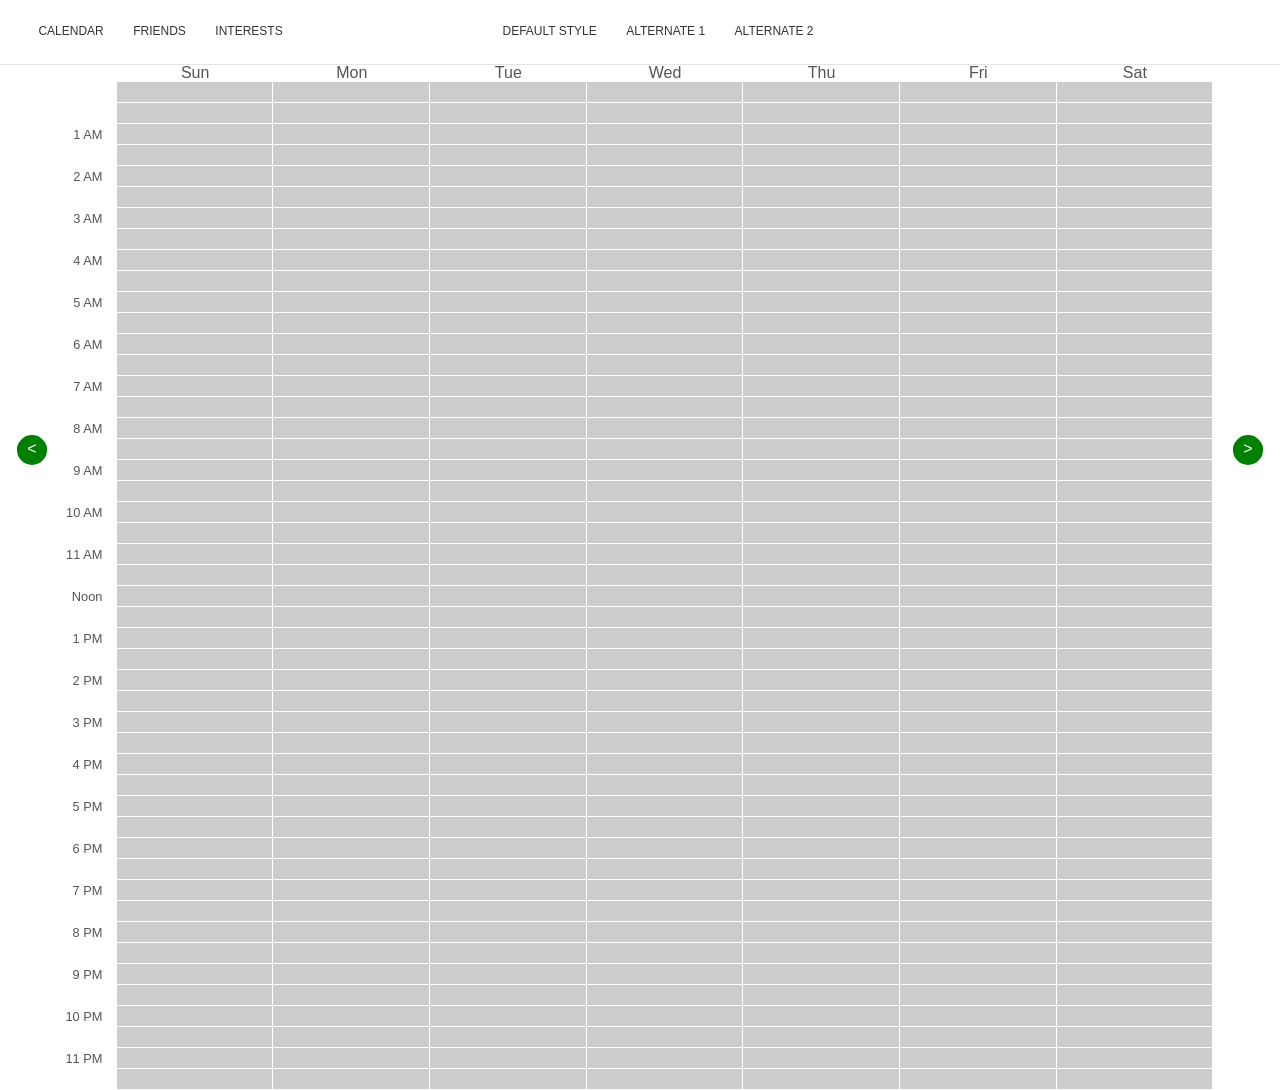
==== index.html @ 5815da6d "fix" ====
<!DOCTYPE html>
<!-- saved from url=(0036)https://www.sphere.ms/front-end-test -->
<html lang="en-US" class=" no-touch"><head><meta http-equiv="Content-Type" content="text/html; charset=UTF-8">
		<title>Sphere - Simplifying Life</title>
		
		<meta name="description" content="Sphere simplifies your life through automation.">
		<meta name="viewport" content="width=device-width, initial-scale=1.0001">
		<link rel="icon" type="image/png" href="https://www.sphere.ms/images/icon.png">
		<link href="./Sphere - Simplifying Life_files/screen.css" rel="stylesheet" type="text/css" media="screen">
		<link href="./Sphere - Simplifying Life_files/stylealt1.css" title="alternate 1" rel="alternate stylesheet" type="text/css" />
		<link href="./Sphere - Simplifying Life_files/stylealt2.css" title="alternate 2" rel="alternate stylesheet" type="text/css"  />
	</head>
	<body>
		<header class="nav-height">
			<h1 id="logo">Sphere</h1>
			<nav id="top">
				<label for="show-menu" class="show-menu">Show menu</label>
				<input type="checkbox" id="show-menu" value="button">
				<ul id="menu">
					<li><a href="https://www.sphere.ms/(calendar)">Calendar</a></li>
					<li><a href="https://www.sphere.ms/(friends)">Friends</a></li>
					<li><a href="https://www.sphere.ms/(interests)">Interests</a></li>
					<li class="show-menu2"><a href="https://www.sphere.ms/front-end-test#">Link only when DD menu</a></li>
				
					<li><a href="#" onclick="setActiveStyleSheet('default'); return false;">default style</a></li>
					<li><a href="#" onclick="setActiveStyleSheet('alternate 1'); return false;">alternate 1</a></li>
					<li><a href="#" onclick="setActiveStyleSheet('alternate 2'); return false;">alternate 2</a> </li>
				</ul>
			</nav>
		</header>
		<div id="portrait">
			<span class="vertical-align"></span><span>Please view in landscape mode.</span>
		</div>
		<div id="landscape">
			<nav id="left">
				<span class="vertical-align"></span><a class="circle" href="https://www.sphere.ms/(previousweek)"><span class="circle"><span class="vertical-align"></span>&lt;</span></a>
			</nav>
			<nav id="right">
				<span class="vertical-align"></span><a class="circle" href="https://www.sphere.ms/(nextweek)"><span class="circle"><span class="vertical-align"></span>&gt;</span></a>
			</nav>
			<div class="nav-height"></div>
			<div class="sticky y-axis">
				<div class="nav-position sticky x-axis" style="margin-bottom:21px;width:100%;height: 29px;"></div>
				<p>1 AM</p>
				<p>2 AM</p>
				<p>3 AM</p>
				<p>4 AM</p>
				<p>5 AM</p>
				<p>6 AM</p>
				<p>7 AM</p>
				<p>8 AM</p>
				<p>9 AM</p>
				<p>10 AM</p>
				<p>11 AM</p>
				<p>Noon</p>
				<p>1 PM</p>
				<p>2 PM</p>
				<p>3 PM</p>
				<p>4 PM</p>
				<p>5 PM</p>
				<p>6 PM</p>
				<p>7 PM</p>
				<p>8 PM</p>
				<p>9 PM</p>
				<p>10 PM</p>
				<p>11 PM</p>
			</div>
			<div class="nav-position table"> 
			<div class="padding"></div>
				<div class="y-axis" style="display:table-cell;">
					<div class="nav-position sticky x-axis" style="margin-bottom:22px;width:40px;height:17px;"></div> 
				</div>
				<section id="calendar" style="min-width: 700px;">
				<div class="weekend day">
					<div class="nav-position sticky x-axis">Sun</div>
					<div class="time checkbox b0">
						<input id="sun12am" type="checkbox"> <label for="sun12am"></label>
					</div>
					<div class="time checkbox b1">
						<input id="sun1230am" type="checkbox"> <label for="sun1230am"></label>
					</div>
					<div class="time checkbox b2">
						<input id="sun1am" type="checkbox"> <label for="sun1am"></label>
					</div>
					<div class="time checkbox b3">
						<input id="sun130am" type="checkbox"> <label for="sun130am"></label>
					</div>
					<div class="time checkbox b4">
						<input id="sun2am" type="checkbox"> <label for="sun2am"></label>
					</div>
					<div class="time checkbox b5">
						<input id="sun230am" type="checkbox"> <label for="sun230am"></label>
					</div>
					<div class="time checkbox b6">
						<input id="sun3am" type="checkbox"> <label for="sun3am"></label>
					</div>
					<div class="time checkbox b7">
						<input id="sun330am" type="checkbox"> <label for="sun330am"></label>
					</div>
					<div class="time checkbox b8">
						<input id="sun4am" type="checkbox"> <label for="sun4am"></label>
					</div>
					<div class="time checkbox b9">
						<input id="sun430am" type="checkbox"> <label for="sun430am"></label>
					</div>
					<div class="time checkbox b10">
						<input id="sun5am" type="checkbox"> <label for="sun5am"></label>
					</div>
					<div class="time checkbox b11">
						<input id="sun530am" type="checkbox"> <label for="sun530am"></label>
					</div>
					<div class="time checkbox b12">
						<input id="sun6am" type="checkbox"> <label for="sun6am"></label>
					</div>
					<div class="time checkbox b13">
						<input id="sun630am" type="checkbox"> <label for="sun630am"></label>
					</div>
					<div class="time checkbox b14">
						<input id="sun7am" type="checkbox"> <label for="sun7am"></label>
					</div>
					<div class="time checkbox b15">
						<input id="sun730am" type="checkbox"> <label for="sun730am"></label>
					</div>
					<div class="time checkbox b16">
						<input id="sun8am" type="checkbox"> <label for="sun8am"></label>
					</div>
					<div class="time checkbox b17">
						<input id="sun830am" type="checkbox"> <label for="sun830am"></label>
					</div>
					<div class="time checkbox b18">
						<input id="sun9am" type="checkbox"> <label for="sun9am"></label>
					</div>
					<div class="time checkbox b19">
						<input id="sun930am" type="checkbox"> <label for="sun930am"></label>
					</div>
					<div class="time checkbox b20">
						<input id="sun10am" type="checkbox"> <label for="sun10am"></label>
					</div>
					<div class="time checkbox b21">
						<input id="sun1030am" type="checkbox"> <label for="sun1030am"></label>
					</div>
					<div class="time checkbox b22">
						<input id="sun11am" type="checkbox"> <label for="sun11am"></label>
					</div>
					<div class="time checkbox b23">
						<input id="sun1130am" type="checkbox"> <label for="sun1130am"></label>
					</div>
					<div class="time checkbox b24">
						<input id="sun12pm" type="checkbox"> <label for="sun12pm"></label>
					</div>
					<div class="time checkbox b25">
						<input id="sun1230pm" type="checkbox"> <label for="sun1230pm"></label>
					</div>
					<div class="time checkbox b26">
						<input id="sun1pm" type="checkbox"> <label for="sun1pm"></label>
					</div>
					<div class="time checkbox b27">
						<input id="sun130pm" type="checkbox"> <label for="sun130pm"></label>
					</div>
					<div class="time checkbox b28">
						<input id="sun2pm" type="checkbox"> <label for="sun2pm"></label>
					</div>
					<div class="time checkbox b29">
						<input id="sun230pm" type="checkbox"> <label for="sun230pm"></label>
					</div>
					<div class="time checkbox b30">
						<input id="sun3pm" type="checkbox"> <label for="sun3pm"></label>
					</div>
					<div class="time checkbox b31">
						<input id="sun330pm" type="checkbox"> <label for="sun330pm"></label>
					</div>
					<div class="time checkbox b32">
						<input id="sun4pm" type="checkbox"> <label for="sun4pm"></label>
					</div>
					<div class="time checkbox b33">
						<input id="sun430pm" type="checkbox"> <label for="sun430pm"></label>
					</div>
					<div class="time checkbox b34">
						<input id="sun5pm" type="checkbox"> <label for="sun5pm"></label>
					</div>
					<div class="time checkbox b35">
						<input id="sun530pm" type="checkbox"> <label for="sun530pm"></label>
					</div>
					<div class="time checkbox b36">
						<input id="sun6pm" type="checkbox"> <label for="sun6pm"></label>
					</div>
					<div class="time checkbox b37">
						<input id="sun630pm" type="checkbox"> <label for="sun630pm"></label>
					</div>
					<div class="time checkbox b38">
						<input id="sun7pm" type="checkbox"> <label for="sun7pm"></label>
					</div>
					<div class="time checkbox b39">
						<input id="sun730pm" type="checkbox"> <label for="sun730pm"></label>
					</div>
					<div class="time checkbox b40">
						<input id="sun8pm" type="checkbox"> <label for="sun8pm"></label>
					</div>
					<div class="time checkbox b41">
						<input id="sun830pm" type="checkbox"> <label for="sun830pm"></label>
					</div>
					<div class="time checkbox b42">
						<input id="sun9pm" type="checkbox"> <label for="sun9pm"></label>
					</div>
					<div class="time checkbox b43">
						<input id="sun930pm" type="checkbox"> <label for="sun930pm"></label>
					</div>
					<div class="time checkbox b44">
						<input id="sun10pm" type="checkbox"> <label for="sun10pm"></label>
					</div>
					<div class="time checkbox b45">
						<input id="sun1030pm" type="checkbox"> <label for="sun1030pm"></label>
					</div>
					<div class="time checkbox b46">
						<input id="sun11pm" type="checkbox"> <label for="sun11pm"></label>
					</div>
					<div class="time checkbox b47">
						<input id="sun1130pm" type="checkbox"> <label for="sun1130pm"></label>
					</div>
				</div>
				<div class="day">
					<div class="nav-position sticky x-axis">Mon</div>
					<div class="time checkbox a0">
						<input id="mon12am" type="checkbox"> <label for="mon12am"></label>
					</div>
					<div class="time checkbox a1">
						<input id="mon1230am" type="checkbox"> <label for="mon1230am"></label>
					</div>
					<div class="time checkbox a2">
						<input id="mon1am" type="checkbox"> <label for="mon1am"></label>
					</div>
					<div class="time checkbox a3">
						<input id="mon130am" type="checkbox"> <label for="mon130am"></label>
					</div>
					<div class="time checkbox a4">
						<input id="mon2am" type="checkbox"> <label for="mon2am"></label>
					</div>
					<div class="time checkbox a5">
						<input id="mon230am" type="checkbox"> <label for="mon230am"></label>
					</div>
					<div class="time checkbox a6">
						<input id="mon3am" type="checkbox"> <label for="mon3am"></label>
					</div>
					<div class="time checkbox a7">
						<input id="mon330am" type="checkbox"> <label for="mon330am"></label>
					</div>
					<div class="time checkbox a8">
						<input id="mon4am" type="checkbox"> <label for="mon4am"></label>
					</div>
					<div class="time checkbox a9">
						<input id="mon430am" type="checkbox"> <label for="mon430am"></label>
					</div>
					<div class="time checkbox a10">
						<input id="mon5am" type="checkbox"> <label for="mon5am"></label>
					</div>
					<div class="time checkbox a11">
						<input id="mon530am" type="checkbox"> <label for="mon530am"></label>
					</div>
					<div class="time checkbox a12">
						<input id="mon6am" type="checkbox"> <label for="mon6am"></label>
					</div>
					<div class="time checkbox a13">
						<input id="mon630am" type="checkbox"> <label for="mon630am"></label>
					</div>
					<div class="time checkbox a14">
						<input id="mon7am" type="checkbox"> <label for="mon7am"></label>
					</div>
					<div class="time checkbox a15">
						<input id="mon730am" type="checkbox"> <label for="mon730am"></label>
					</div>
					<div class="time checkbox a16">
						<input id="mon8am" type="checkbox"> <label for="mon8am"></label>
					</div>
					<div class="time checkbox a17">
						<input id="mon830am" type="checkbox"> <label for="mon830am"></label>
					</div>
					<div class="time checkbox a18">
						<input id="mon9am" type="checkbox"> <label for="mon9am"></label>
					</div>
					<div class="time checkbox a19">
						<input id="mon930am" type="checkbox"> <label for="mon930am"></label>
					</div>
					<div class="time checkbox a20">
						<input id="mon10am" type="checkbox"> <label for="mon10am"></label>
					</div>
					<div class="time checkbox a21">
						<input id="mon1030am" type="checkbox"> <label for="mon1030am"></label>
					</div>
					<div class="time checkbox a22">
						<input id="mon11am" type="checkbox"> <label for="mon11am"></label>
					</div>
					<div class="time checkbox a23">
						<input id="mon1130am" type="checkbox"> <label for="mon1130am"></label>
					</div>
					<div class="time checkbox a24">
						<input id="mon12pm" type="checkbox"> <label for="mon12pm"></label>
					</div>
					<div class="time checkbox a25">
						<input id="mon1230pm" type="checkbox"> <label for="mon1230pm"></label>
					</div>
					<div class="time checkbox a26">
						<input id="mon1pm" type="checkbox"> <label for="mon1pm"></label>
					</div>
					<div class="time checkbox a27">
						<input id="mon130pm" type="checkbox"> <label for="mon130pm"></label>
					</div>
					<div class="time checkbox a28">
						<input id="mon2pm" type="checkbox"> <label for="mon2pm"></label>
					</div>
					<div class="time checkbox a29">
						<input id="mon230pm" type="checkbox"> <label for="mon230pm"></label>
					</div>
					<div class="time checkbox a30">
						<input id="mon3pm" type="checkbox"> <label for="mon3pm"></label>
					</div>
					<div class="time checkbox a31">
						<input id="mon330pm" type="checkbox"> <label for="mon330pm"></label>
					</div>
					<div class="time checkbox a32">
						<input id="mon4pm" type="checkbox"> <label for="mon4pm"></label>
					</div>
					<div class="time checkbox a33">
						<input id="mon430pm" type="checkbox"> <label for="mon430pm"></label>
					</div>
					<div class="time checkbox a34">
						<input id="mon5pm" type="checkbox"> <label for="mon5pm"></label>
					</div>
					<div class="time checkbox a35">
						<input id="mon530pm" type="checkbox"> <label for="mon530pm"></label>
					</div>
					<div class="time checkbox a36">
						<input id="mon6pm" type="checkbox"> <label for="mon6pm"></label>
					</div>
					<div class="time checkbox a37">
						<input id="mon630pm" type="checkbox"> <label for="mon630pm"></label>
					</div>
					<div class="time checkbox a38">
						<input id="mon7pm" type="checkbox"> <label for="mon7pm"></label>
					</div>
					<div class="time checkbox a39">
						<input id="mon730pm" type="checkbox"> <label for="mon730pm"></label>
					</div>
					<div class="time checkbox a40">
						<input id="mon8pm" type="checkbox"> <label for="mon8pm"></label>
					</div>
					<div class="time checkbox a41">
						<input id="mon830pm" type="checkbox"> <label for="mon830pm"></label>
					</div>
					<div class="time checkbox a42">
						<input id="mon9pm" type="checkbox"> <label for="mon9pm"></label>
					</div>
					<div class="time checkbox a43">
						<input id="mon930pm" type="checkbox"> <label for="mon930pm"></label>
					</div>
					<div class="time checkbox a44">
						<input id="mon10pm" type="checkbox"> <label for="mon10pm"></label>
					</div>
					<div class="time checkbox a45">
						<input id="mon1030pm" type="checkbox"> <label for="mon1030pm"></label>
					</div>
					<div class="time checkbox a46">
						<input id="mon11pm" type="checkbox"> <label for="mon11pm"></label>
					</div>
					<div class="time checkbox a47">
						<input id="mon1130pm" type="checkbox"> <label for="mon1130pm"></label>
					</div>
				</div>
				<div class="day">
					<div class="nav-position sticky x-axis">Tue</div>
					<div class="time checkbox a0">
						<input id="tue12am" type="checkbox"> <label for="tue12am"></label>
					</div>
					<div class="time checkbox a1">
						<input id="tue1230am" type="checkbox"> <label for="tue1230am"></label>
					</div>
					<div class="time checkbox a2">
						<input id="tue1am" type="checkbox"> <label for="tue1am"></label>
					</div>
					<div class="time checkbox a3">
						<input id="tue130am" type="checkbox"> <label for="tue130am"></label>
					</div>
					<div class="time checkbox a4">
						<input id="tue2am" type="checkbox"> <label for="tue2am"></label>
					</div>
					<div class="time checkbox a5">
						<input id="tue230am" type="checkbox"> <label for="tue230am"></label>
					</div>
					<div class="time checkbox a6">
						<input id="tue3am" type="checkbox"> <label for="tue3am"></label>
					</div>
					<div class="time checkbox a7">
						<input id="tue330am" type="checkbox"> <label for="tue330am"></label>
					</div>
					<div class="time checkbox a8">
						<input id="tue4am" type="checkbox"> <label for="tue4am"></label>
					</div>
					<div class="time checkbox a9">
						<input id="tue430am" type="checkbox"> <label for="tue430am"></label>
					</div>
					<div class="time checkbox a10">
						<input id="tue5am" type="checkbox"> <label for="tue5am"></label>
					</div>
					<div class="time checkbox a11">
						<input id="tue530am" type="checkbox"> <label for="tue530am"></label>
					</div>
					<div class="time checkbox a12">
						<input id="tue6am" type="checkbox"> <label for="tue6am"></label>
					</div>
					<div class="time checkbox a13">
						<input id="tue630am" type="checkbox"> <label for="tue630am"></label>
					</div>
					<div class="time checkbox a14">
						<input id="tue7am" type="checkbox"> <label for="tue7am"></label>
					</div>
					<div class="time checkbox a15">
						<input id="tue730am" type="checkbox"> <label for="tue730am"></label>
					</div>
					<div class="time checkbox a16">
						<input id="tue8am" type="checkbox"> <label for="tue8am"></label>
					</div>
					<div class="time checkbox a17">
						<input id="tue830am" type="checkbox"> <label for="tue830am"></label>
					</div>
					<div class="time checkbox a18">
						<input id="tue9am" type="checkbox"> <label for="tue9am"></label>
					</div>
					<div class="time checkbox a19">
						<input id="tue930am" type="checkbox"> <label for="tue930am"></label>
					</div>
					<div class="time checkbox a20">
						<input id="tue10am" type="checkbox"> <label for="tue10am"></label>
					</div>
					<div class="time checkbox a21">
						<input id="tue1030am" type="checkbox"> <label for="tue1030am"></label>
					</div>
					<div class="time checkbox a22">
						<input id="tue11am" type="checkbox"> <label for="tue11am"></label>
					</div>
					<div class="time checkbox a23">
						<input id="tue1130am" type="checkbox"> <label for="tue1130am"></label>
					</div>
					<div class="time checkbox a24">
						<input id="tue12pm" type="checkbox"> <label for="tue12pm"></label>
					</div>
					<div class="time checkbox a25">
						<input id="tue1230pm" type="checkbox"> <label for="tue1230pm"></label>
					</div>
					<div class="time checkbox a26">
						<input id="tue1pm" type="checkbox"> <label for="tue1pm"></label>
					</div>
					<div class="time checkbox a26">
						<input id="tue130pm" type="checkbox"> <label for="tue130pm"></label>
					</div>
					<div class="time checkbox a28">
						<input id="tue2pm" type="checkbox"> <label for="tue2pm"></label>
					</div>
					<div class="time checkbox a29">
						<input id="tue230pm" type="checkbox"> <label for="tue230pm"></label>
					</div>
					<div class="time checkbox a30">
						<input id="tue3pm" type="checkbox"> <label for="tue3pm"></label>
					</div>
					<div class="time checkbox a31">
						<input id="tue330pm" type="checkbox"> <label for="tue330pm"></label>
					</div>
					<div class="time checkbox a32">
						<input id="tue4pm" type="checkbox"> <label for="tue4pm"></label>
					</div>
					<div class="time checkbox a33">
						<input id="tue430pm" type="checkbox"> <label for="tue430pm"></label>
					</div>
					<div class="time checkbox a34">
						<input id="tue5pm" type="checkbox"> <label for="tue5pm"></label>
					</div>
					<div class="time checkbox a35">
						<input id="tue530pm" type="checkbox"> <label for="tue530pm"></label>
					</div>
					<div class="time checkbox a36">
						<input id="tue6pm" type="checkbox"> <label for="tue6pm"></label>
					</div>
					<div class="time checkbox a37">
						<input id="tue630pm" type="checkbox"> <label for="tue630pm"></label>
					</div>
					<div class="time checkbox a38">
						<input id="tue7pm" type="checkbox"> <label for="tue7pm"></label>
					</div>
					<div class="time checkbox a39">
						<input id="tue730pm" type="checkbox"> <label for="tue730pm"></label>
					</div>
					<div class="time checkbox a40">
						<input id="tue8pm" type="checkbox"> <label for="tue8pm"></label>
					</div>
					<div class="time checkbox a41">
						<input id="tue830pm" type="checkbox"> <label for="tue830pm"></label>
					</div>
					<div class="time checkbox a42">
						<input id="tue9pm" type="checkbox"> <label for="tue9pm"></label>
					</div>
					<div class="time checkbox a43">
						<input id="tue930pm" type="checkbox"> <label for="tue930pm"></label>
					</div>
					<div class="time checkbox a44">
						<input id="tue10pm" type="checkbox"> <label for="tue10pm"></label>
					</div>
					<div class="time checkbox a45">
						<input id="tue1030pm" type="checkbox"> <label for="tue1030pm"></label>
					</div>
					<div class="time checkbox a46">
						<input id="tue11pm" type="checkbox"> <label for="tue11pm"></label>
					</div>
					<div class="time checkbox a47">
						<input id="tue1130pm" type="checkbox"> <label for="tue1130pm"></label>
					</div>
				</div>
				<div class="day">
					<div class="nav-position sticky x-axis">Wed</div>
					<div class="time checkbox a0">
						<input id="wed12am" type="checkbox"> <label for="wed12am"></label>
					</div>
					<div class="time checkbox a1">
						<input id="wed1230am" type="checkbox"> <label for="wed1230am"></label>
					</div>
					<div class="time checkbox a2">
						<input id="wed1am" type="checkbox"> <label for="wed1am"></label>
					</div>
					<div class="time checkbox a3">
						<input id="wed130am" type="checkbox"> <label for="wed130am"></label>
					</div>
					<div class="time checkbox a4">
						<input id="wed2am" type="checkbox"> <label for="wed2am"></label>
					</div>
					<div class="time checkbox a5">
						<input id="wed230am" type="checkbox"> <label for="wed230am"></label>
					</div>
					<div class="time checkbox a6">
						<input id="wed3am" type="checkbox"> <label for="wed3am"></label>
					</div>
					<div class="time checkbox a7">
						<input id="wed330am" type="checkbox"> <label for="wed330am"></label>
					</div>
					<div class="time checkbox a8">
						<input id="wed4am" type="checkbox"> <label for="wed4am"></label>
					</div>
					<div class="time checkbox a9">
						<input id="wed430am" type="checkbox"> <label for="wed430am"></label>
					</div>
					<div class="time checkbox a10">
						<input id="wed5am" type="checkbox"> <label for="wed5am"></label>
					</div>
					<div class="time checkbox a11">
						<input id="wed530am" type="checkbox"> <label for="wed530am"></label>
					</div>
					<div class="time checkbox a12">
						<input id="wed6am" type="checkbox"> <label for="wed6am"></label>
					</div>
					<div class="time checkbox a13">
						<input id="wed630am" type="checkbox"> <label for="wed630am"></label>
					</div>
					<div class="time checkbox a14">
						<input id="wed7am" type="checkbox"> <label for="wed7am"></label>
					</div>
					<div class="time checkbox a15">
						<input id="wed730am" type="checkbox"> <label for="wed730am"></label>
					</div>
					<div class="time checkbox a16">
						<input id="wed8am" type="checkbox"> <label for="wed8am"></label>
					</div>
					<div class="time checkbox a17">
						<input id="wed830am" type="checkbox"> <label for="wed830am"></label>
					</div>
					<div class="time checkbox a18">
						<input id="wed9am" type="checkbox"> <label for="wed9am"></label>
					</div>
					<div class="time checkbox a19">
						<input id="wed930am" type="checkbox"> <label for="wed930am"></label>
					</div>
					<div class="time checkbox a20">
						<input id="wed10am" type="checkbox"> <label for="wed10am"></label>
					</div>
					<div class="time checkbox a21">
						<input id="wed1030am" type="checkbox"> <label for="wed1030am"></label>
					</div>
					<div class="time checkbox a22">
						<input id="wed11am" type="checkbox"> <label for="wed11am"></label>
					</div>
					<div class="time checkbox a23">
						<input id="wed1130am" type="checkbox"> <label for="wed1130am"></label>
					</div>
					<div class="time checkbox a24">
						<input id="wed12pm" type="checkbox"> <label for="wed12pm"></label>
					</div>
					<div class="time checkbox a25">
						<input id="wed1230pm" type="checkbox"> <label for="wed1230pm"></label>
					</div>
					<div class="time checkbox a26">
						<input id="wed1pm" type="checkbox"> <label for="wed1pm"></label>
					</div>
					<div class="time checkbox a27">
						<input id="wed130pm" type="checkbox"> <label for="wed130pm"></label>
					</div>
					<div class="time checkbox a28">
						<input id="wed2pm" type="checkbox"> <label for="wed2pm"></label>
					</div>
					<div class="time checkbox a29">
						<input id="wed230pm" type="checkbox"> <label for="wed230pm"></label>
					</div>
					<div class="time checkbox a30">
						<input id="wed3pm" type="checkbox"> <label for="wed3pm"></label>
					</div>
					<div class="time checkbox a31">
						<input id="wed330pm" type="checkbox"> <label for="wed330pm"></label>
					</div>
					<div class="time checkbox a32">
						<input id="wed4pm" type="checkbox"> <label for="wed4pm"></label>
					</div>
					<div class="time checkbox a33">
						<input id="wed430pm" type="checkbox"> <label for="wed430pm"></label>
					</div>
					<div class="time checkbox a34">
						<input id="wed5pm" type="checkbox"> <label for="wed5pm"></label>
					</div>
					<div class="time checkbox a35">
						<input id="wed530pm" type="checkbox"> <label for="wed530pm"></label>
					</div>
					<div class="time checkbox a36">
						<input id="wed6pm" type="checkbox"> <label for="wed6pm"></label>
					</div>
					<div class="time checkbox a37">
						<input id="wed630pm" type="checkbox"> <label for="wed630pm"></label>
					</div>
					<div class="time checkbox a38">
						<input id="wed7pm" type="checkbox"> <label for="wed7pm"></label>
					</div>
					<div class="time checkbox a39">
						<input id="wed730pm" type="checkbox"> <label for="wed730pm"></label>
					</div>
					<div class="time checkbox a40">
						<input id="wed8pm" type="checkbox"> <label for="wed8pm"></label>
					</div>
					<div class="time checkbox a41">
						<input id="wed830pm" type="checkbox"> <label for="wed830pm"></label>
					</div>
					<div class="time checkbox a42">
						<input id="wed9pm" type="checkbox"> <label for="wed9pm"></label>
					</div>
					<div class="time checkbox a43">
						<input id="wed930pm" type="checkbox"> <label for="wed930pm"></label>
					</div>
					<div class="time checkbox a44">
						<input id="wed10pm" type="checkbox"> <label for="wed10pm"></label>
					</div>
					<div class="time checkbox a45">
						<input id="wed1030pm" type="checkbox"> <label for="wed1030pm"></label>
					</div>
					<div class="time checkbox a46">
						<input id="wed11pm" type="checkbox"> <label for="wed11pm"></label>
					</div>
					<div class="time checkbox a47">
						<input id="wed1130pm" type="checkbox"> <label for="wed1130pm"></label>
					</div>
				</div>
				<div class="day">
					<div class="nav-position sticky x-axis">Thu</div>
					<div class="time checkbox a0">
						<input id="thu12am" type="checkbox"> <label for="thu12am"></label>
					</div>
					<div class="time checkbox a1">
						<input id="thu1230am" type="checkbox"> <label for="thu1230am"></label>
					</div>
					<div class="time checkbox a2">
						<input id="thu1am" type="checkbox"> <label for="thu1am"></label>
					</div>
					<div class="time checkbox a3">
						<input id="thu130am" type="checkbox"> <label for="thu130am"></label>
					</div>
					<div class="time checkbox a4">
						<input id="thu2am" type="checkbox"> <label for="thu2am"></label>
					</div>
					<div class="time checkbox a5">
						<input id="thu230am" type="checkbox"> <label for="thu230am"></label>
					</div>
					<div class="time checkbox a6">
						<input id="thu3am" type="checkbox"> <label for="thu3am"></label>
					</div>
					<div class="time checkbox a7">
						<input id="thu330am" type="checkbox"> <label for="thu330am"></label>
					</div>
					<div class="time checkbox a8">
						<input id="thu4am" type="checkbox"> <label for="thu4am"></label>
					</div>
					<div class="time checkbox a9">
						<input id="thu430am" type="checkbox"> <label for="thu430am"></label>
					</div>
					<div class="time checkbox a10">
						<input id="thu5am" type="checkbox"> <label for="thu5am"></label>
					</div>
					<div class="time checkbox a11">
						<input id="thu530am" type="checkbox"> <label for="thu530am"></label>
					</div>
					<div class="time checkbox a12">
						<input id="thu6am" type="checkbox"> <label for="thu6am"></label>
					</div>
					<div class="time checkbox a13">
						<input id="thu630am" type="checkbox"> <label for="thu630am"></label>
					</div>
					<div class="time checkbox a14">
						<input id="thu7am" type="checkbox"> <label for="thu7am"></label>
					</div>
					<div class="time checkbox a15">
						<input id="thu730am" type="checkbox"> <label for="thu730am"></label>
					</div>
					<div class="time checkbox a16">
						<input id="thu8am" type="checkbox"> <label for="thu8am"></label>
					</div>
					<div class="time checkbox a17">
						<input id="thu830am" type="checkbox"> <label for="thu830am"></label>
					</div>
					<div class="time checkbox a18">
						<input id="thu9am" type="checkbox"> <label for="thu9am"></label>
					</div>
					<div class="time checkbox a19">
						<input id="thu930am" type="checkbox"> <label for="thu930am"></label>
					</div>
					<div class="time checkbox a20">
						<input id="thu10am" type="checkbox"> <label for="thu10am"></label>
					</div>
					<div class="time checkbox a21">
						<input id="thu1030am" type="checkbox"> <label for="thu1030am"></label>
					</div>
					<div class="time checkbox a22">
						<input id="thu11am" type="checkbox"> <label for="thu11am"></label>
					</div>
					<div class="time checkbox a23">
						<input id="thu1130am" type="checkbox"> <label for="thu1130am"></label>
					</div>
					<div class="time checkbox a24">
						<input id="thu12pm" type="checkbox"> <label for="thu12pm"></label>
					</div>
					<div class="time checkbox a25">
						<input id="thu1230pm" type="checkbox"> <label for="thu1230pm"></label>
					</div>
					<div class="time checkbox a26">
						<input id="thu1pm" type="checkbox"> <label for="thu1pm"></label>
					</div>
					<div class="time checkbox a27">
						<input id="thu130pm" type="checkbox"> <label for="thu130pm"></label>
					</div>
					<div class="time checkbox a28">
						<input id="thu2pm" type="checkbox"> <label for="thu2pm"></label>
					</div>
					<div class="time checkbox a29">
						<input id="thu230pm" type="checkbox"> <label for="thu230pm"></label>
					</div>
					<div class="time checkbox a30">
						<input id="thu3pm" type="checkbox"> <label for="thu3pm"></label>
					</div>
					<div class="time checkbox a31">
						<input id="thu330pm" type="checkbox"> <label for="thu330pm"></label>
					</div>
					<div class="time checkbox a32">
						<input id="thu4pm" type="checkbox"> <label for="thu4pm"></label>
					</div>
					<div class="time checkbox a33">
						<input id="thu430pm" type="checkbox"> <label for="thu430pm"></label>
					</div>
					<div class="time checkbox a34">
						<input id="thu5pm" type="checkbox"> <label for="thu5pm"></label>
					</div>
					<div class="time checkbox a35">
						<input id="thu530pm" type="checkbox"> <label for="thu530pm"></label>
					</div>
					<div class="time checkbox a36">
						<input id="thu6pm" type="checkbox"> <label for="thu6pm"></label>
					</div>
					<div class="time checkbox a37">
						<input id="thu630pm" type="checkbox"> <label for="thu630pm"></label>
					</div>
					<div class="time checkbox a38">
						<input id="thu7pm" type="checkbox"> <label for="thu7pm"></label>
					</div>
					<div class="time checkbox a39">
						<input id="thu730pm" type="checkbox"> <label for="thu730pm"></label>
					</div>
					<div class="time checkbox a40">
						<input id="thu8pm" type="checkbox"> <label for="thu8pm"></label>
					</div>
					<div class="time checkbox a41">
						<input id="thu830pm" type="checkbox"> <label for="thu830pm"></label>
					</div>
					<div class="time checkbox a42">
						<input id="thu9pm" type="checkbox"> <label for="thu9pm"></label>
					</div>
					<div class="time checkbox a43">
						<input id="thu930pm" type="checkbox"> <label for="thu930pm"></label>
					</div>
					<div class="time checkbox a44">
						<input id="thu10pm" type="checkbox"> <label for="thu10pm"></label>
					</div>
					<div class="time checkbox a45">
						<input id="thu1030pm" type="checkbox"> <label for="thu1030pm"></label>
					</div>
					<div class="time checkbox a46">
						<input id="thu11pm" type="checkbox"> <label for="thu11pm"></label>
					</div>
					<div class="time checkbox a47">
						<input id="thu1130pm" type="checkbox"> <label for="thu1130pm"></label>
					</div>
				</div>
				<div class="day">
					<div class="nav-position sticky x-axis">Fri</div>
					<div class="time checkbox a0">
						<input id="fri12am" type="checkbox"> <label for="fri12am"></label>
					</div>
					<div class="time checkbox a1">
						<input id="fri1230am" type="checkbox"> <label for="fri1230am"></label>
					</div>
					<div class="time checkbox a2">
						<input id="fri1am" type="checkbox"> <label for="fri1am"></label>
					</div>
					<div class="time checkbox a3">
						<input id="fri130am" type="checkbox"> <label for="fri130am"></label>
					</div>
					<div class="time checkbox a4">
						<input id="fri2am" type="checkbox"> <label for="fri2am"></label>
					</div>
					<div class="time checkbox a5">
						<input id="fri230am" type="checkbox"> <label for="fri230am"></label>
					</div>
					<div class="time checkbox a6">
						<input id="fri3am" type="checkbox"> <label for="fri3am"></label>
					</div>
					<div class="time checkbox a7">
						<input id="fri330am" type="checkbox"> <label for="fri330am"></label>
					</div>
					<div class="time checkbox a8">
						<input id="fri4am" type="checkbox"> <label for="fri4am"></label>
					</div>
					<div class="time checkbox a9">
						<input id="fri430am" type="checkbox"> <label for="fri430am"></label>
					</div>
					<div class="time checkbox a10">
						<input id="fri5am" type="checkbox"> <label for="fri5am"></label>
					</div>
					<div class="time checkbox a11">
						<input id="fri530am" type="checkbox"> <label for="fri530am"></label>
					</div>
					<div class="time checkbox a12">
						<input id="fri6am" type="checkbox"> <label for="fri6am"></label>
					</div>
					<div class="time checkbox a13">
						<input id="fri630am" type="checkbox"> <label for="fri630am"></label>
					</div>
					<div class="time checkbox a14">
						<input id="fri7am" type="checkbox"> <label for="fri7am"></label>
					</div>
					<div class="time checkbox a15">
						<input id="fri730am" type="checkbox"> <label for="fri730am"></label>
					</div>
					<div class="time checkbox a16">
						<input id="fri8am" type="checkbox"> <label for="fri8am"></label>
					</div>
					<div class="time checkbox a17">
						<input id="fri830am" type="checkbox"> <label for="fri830am"></label>
					</div>
					<div class="time checkbox a18">
						<input id="fri9am" type="checkbox"> <label for="fri9am"></label>
					</div>
					<div class="time checkbox a19">
						<input id="fri930am" type="checkbox"> <label for="fri930am"></label>
					</div>
					<div class="time checkbox a20">
						<input id="fri10am" type="checkbox"> <label for="fri10am"></label>
					</div>
					<div class="time checkbox a21">
						<input id="fri1030am" type="checkbox"> <label for="fri1030am"></label>
					</div>
					<div class="time checkbox a22">
						<input id="fri11am" type="checkbox"> <label for="fri11am"></label>
					</div>
					<div class="time checkbox a23">
						<input id="fri1130am" type="checkbox"> <label for="fri1130am"></label>
					</div>
					<div class="time checkbox a24">
						<input id="fri12pm" type="checkbox"> <label for="fri12pm"></label>
					</div>
					<div class="time checkbox a25">
						<input id="fri1230pm" type="checkbox"> <label for="fri1230pm"></label>
					</div>
					<div class="time checkbox a26">
						<input id="fri1pm" type="checkbox"> <label for="fri1pm"></label>
					</div>
					<div class="time checkbox a27">
						<input id="fri130pm" type="checkbox"> <label for="fri130pm"></label>
					</div>
					<div class="time checkbox a28">
						<input id="fri2pm" type="checkbox"> <label for="fri2pm"></label>
					</div>
					<div class="time checkbox a29">
						<input id="fri230pm" type="checkbox"> <label for="fri230pm"></label>
					</div>
					<div class="time checkbox a30">
						<input id="fri3pm" type="checkbox"> <label for="fri3pm"></label>
					</div>
					<div class="time checkbox a31">
						<input id="fri330pm" type="checkbox"> <label for="fri330pm"></label>
					</div>
					<div class="time checkbox a32">
						<input id="fri4pm" type="checkbox"> <label for="fri4pm"></label>
					</div>
					<div class="time checkbox a33">
						<input id="fri430pm" type="checkbox"> <label for="fri430pm"></label>
					</div>
					<div class="time checkbox a34">
						<input id="fri5pm" type="checkbox"> <label for="fri5pm"></label>
					</div>
					<div class="time checkbox a35">
						<input id="fri530pm" type="checkbox"> <label for="fri530pm"></label>
					</div>
					<div class="time checkbox a36">
						<input id="fri6pm" type="checkbox"> <label for="fri6pm"></label>
					</div>
					<div class="time checkbox a37">
						<input id="fri630pm" type="checkbox"> <label for="fri630pm"></label>
					</div>
					<div class="time checkbox a38">
						<input id="fri7pm" type="checkbox"> <label for="fri7pm"></label>
					</div>
					<div class="time checkbox a39">
						<input id="fri730pm" type="checkbox"> <label for="fri730pm"></label>
					</div>
					<div class="time checkbox a40">
						<input id="fri8pm" type="checkbox"> <label for="fri8pm"></label>
					</div>
					<div class="time checkbox a41">
						<input id="fri830pm" type="checkbox"> <label for="fri830pm"></label>
					</div>
					<div class="time checkbox a42">
						<input id="fri9pm" type="checkbox"> <label for="fri9pm"></label>
					</div>
					<div class="time checkbox a43">
						<input id="fri930pm" type="checkbox"> <label for="fri930pm"></label>
					</div>
					<div class="time checkbox a44">
						<input id="fri10pm" type="checkbox"> <label for="fri10pm"></label>
					</div>
					<div class="time checkbox a45">
						<input id="fri1030pm" type="checkbox"> <label for="fri1030pm"></label>
					</div>
					<div class="time checkbox a46">
						<input id="fri11pm" type="checkbox"> <label for="fri11pm"></label>
					</div>
					<div class="time checkbox a47">
						<input id="fri1130pm" type="checkbox"> <label for="fri1130pm"></label>
					</div>
				</div>
				<div class="weekend day">
					<div class="nav-position sticky x-axis">Sat</div>
					<div class="time checkbox b0">
						<input id="sat12am" type="checkbox"> <label for="sat12am"></label>
					</div>
					<div class="time checkbox b1">
						<input id="sat1230am" type="checkbox"> <label for="sat1230am"></label>
					</div>
					<div class="time checkbox b2">
						<input id="sat1am" type="checkbox"> <label for="sat1am"></label>
					</div>
					<div class="time checkbox b3">
						<input id="sat130am" type="checkbox"> <label for="sat130am"></label>
					</div>
					<div class="time checkbox b4">
						<input id="sat2am" type="checkbox"> <label for="sat2am"></label>
					</div>
					<div class="time checkbox b5">
						<input id="sat230am" type="checkbox"> <label for="sat230am"></label>
					</div>
					<div class="time checkbox b6">
						<input id="sat3am" type="checkbox"> <label for="sat3am"></label>
					</div>
					<div class="time checkbox b7">
						<input id="sat330am" type="checkbox"> <label for="sat330am"></label>
					</div>
					<div class="time checkbox b8">
						<input id="sat4am" type="checkbox"> <label for="sat4am"></label>
					</div>
					<div class="time checkbox b9">
						<input id="sat430am" type="checkbox"> <label for="sat430am"></label>
					</div>
					<div class="time checkbox b10">
						<input id="sat5am" type="checkbox"> <label for="sat5am"></label>
					</div>
					<div class="time checkbox b11">
						<input id="sat530am" type="checkbox"> <label for="sat530am"></label>
					</div>
					<div class="time checkbox b12">
						<input id="sat6am" type="checkbox"> <label for="sat6am"></label>
					</div>
					<div class="time checkbox b13">
						<input id="sat630am" type="checkbox"> <label for="sat630am"></label>
					</div>
					<div class="time checkbox b14">
						<input id="sat7am" type="checkbox"> <label for="sat7am"></label>
					</div>
					<div class="time checkbox b15">
						<input id="sat730am" type="checkbox"> <label for="sat730am"></label>
					</div>
					<div class="time checkbox b16">
						<input id="sat8am" type="checkbox"> <label for="sat8am"></label>
					</div>
					<div class="time checkbox b17">
						<input id="sat830am" type="checkbox"> <label for="sat830am"></label>
					</div>
					<div class="time checkbox b18">
						<input id="sat9am" type="checkbox"> <label for="sat9am"></label>
					</div>
					<div class="time checkbox b19">
						<input id="sat930am" type="checkbox"> <label for="sat930am"></label>
					</div>
					<div class="time checkbox b20">
						<input id="sat10am" type="checkbox"> <label for="sat10am"></label>
					</div>
					<div class="time checkbox b21">
						<input id="sat1030am" type="checkbox"> <label for="sat1030am"></label>
					</div>
					<div class="time checkbox b22">
						<input id="sat11am" type="checkbox"> <label for="sat11am"></label>
					</div>
					<div class="time checkbox b23">
						<input id="sat1130am" type="checkbox"> <label for="sat1130am"></label>
					</div>
					<div class="time checkbox b24">
						<input id="sat12pm" type="checkbox"> <label for="sat12pm"></label>
					</div>
					<div class="time checkbox b25">
						<input id="sat1230pm" type="checkbox"> <label for="sat1230pm"></label>
					</div>
					<div class="time checkbox b26">
						<input id="sat1pm" type="checkbox"> <label for="sat1pm"></label>
					</div>
					<div class="time checkbox b27">
						<input id="sat130pm" type="checkbox"> <label for="sat130pm"></label>
					</div>
					<div class="time checkbox b28">
						<input id="sat2pm" type="checkbox"> <label for="sat2pm"></label>
					</div>
					<div class="time checkbox b29">
						<input id="sat230pm" type="checkbox"> <label for="sat230pm"></label>
					</div>
					<div class="time checkbox b30">
						<input id="sat3pm" type="checkbox"> <label for="sat3pm"></label>
					</div>
					<div class="time checkbox b31">
						<input id="sat330pm" type="checkbox"> <label for="sat330pm"></label>
					</div>
					<div class="time checkbox b32">
						<input id="sat4pm" type="checkbox"> <label for="sat4pm"></label>
					</div>
					<div class="time checkbox b33">
						<input id="sat430pm" type="checkbox"> <label for="sat430pm"></label>
					</div>
					<div class="time checkbox b34">
						<input id="sat5pm" type="checkbox"> <label for="sat5pm"></label>
					</div>
					<div class="time checkbox b35">
						<input id="sat530pm" type="checkbox"> <label for="sat530pm"></label>
					</div>
					<div class="time checkbox b36">
						<input id="sat6pm" type="checkbox"> <label for="sat6pm"></label>
					</div>
					<div class="time checkbox b37">
						<input id="sat630pm" type="checkbox"> <label for="sat630pm"></label>
					</div>
					<div class="time checkbox b38">
						<input id="sat7pm" type="checkbox"> <label for="sat7pm"></label>
					</div>
					<div class="time checkbox b39">
						<input id="sat730pm" type="checkbox"> <label for="sat730pm"></label>
					</div>
					<div class="time checkbox b40">
						<input id="sat8pm" type="checkbox"> <label for="sat8pm"></label>
					</div>
					<div class="time checkbox b41">
						<input id="sat830pm" type="checkbox"> <label for="sat830pm"></label>
					</div>
					<div class="time checkbox b42">
						<input id="sat9pm" type="checkbox"> <label for="sat9pm"></label>
					</div>
					<div class="time checkbox b43">
						<input id="sat930pm" type="checkbox"> <label for="sat930pm"></label>
					</div>
					<div class="time checkbox b44">
						<input id="sat10pm" type="checkbox"> <label for="sat10pm"></label>
					</div>
					<div class="time checkbox b45">
						<input id="sat1030pm" type="checkbox"> <label for="sat1030pm"></label>
					</div>
					<div class="time checkbox b46">
						<input id="sat11pm" type="checkbox"> <label for="sat11pm"></label>
					</div>
					<div class="time checkbox b47">
						<input id="sat1130pm" type="checkbox"> <label for="sat1130pm"></label>
					</div>
				</div>
			</section>
			<div class="padding"></div>
			</div>
		</div>
		<script type="text/javascript" src="./Sphere - Simplifying Life_files/jquery.min.js"></script>
		<script type="text/javascript" src="./Sphere - Simplifying Life_files/no-touch.js"></script> 
		<script type="text/javascript" src="./Sphere - Simplifying Life_files/shiftcheckbox.js"></script>
		<script type="text/javascript" src="./Sphere - Simplifying Life_files/dragcheckbox.js"></script>
		<script type="text/javascript" src="./Sphere - Simplifying Life_files/multiplecheckbox.js"></script>
		<script type="text/javascript" src="styleswitcher.js"></script>
	
</body></html>
---- Sphere - Simplifying Life_files/screen.css ----
@media (max-width: 479px) {
	#portrait {
		text-align: center;
		font-weight: 700;
		height: 100%;
}
	#landscape {
		display: none;
	}
}

@media (min-width: 480px) {
	#portrait {
		display: none;
	}
}

@media (max-width: 570px) {
	.y-axis {
		left: 40px;
	}
	.two, .three, .four {
		width: 75%;
	}
}

@media (min-width: 571px) and (max-width: 960px) {
	.y-axis {
		left: 7%;
	}
	.two, .three, .four {
		width: 47%;
	} /* .four 30%? */
}

@media (max-width: 960px) {
	#menu {
		position: absolute;
		visibility: hidden;
	}
	input[type=checkbox]:checked ~ #menu {
		visibility: visible;
		position: fixed;
		background-color: #ccc;
		margin: 26px 0 0 0;
		padding: 25px 25px 25px 10px;
		line-height: 1.5em;
	}
	#left, #right, .padding {
		width: 7vw;
		min-width: 40px;
	}
	.first, .second, .third, .last {
		margin: 0 1%;
	}
}

@media (min-width: 961px) {
	#menu li {
		display: inline-block;
	}
	.show-menu, .show-menu2 {
		position: absolute;
		visibility: hidden;
	}
	#left, #right, .padding {
		width: 5%;
	}
	.y-axis {
		left: 5%;
	}
	.first, .second, .third {
		margin-left: 1%;
	}
	.last {
		margin: 0 1%;
	}
	.two {
		width: 48%;
	}
	.three {
		width: 31%;
	}
	.four {
		width: 23%;
	}
}

html, body {
	margin: 0;
	font: 100% Helvetica, 'Open Sans', Arial, sans-serif;
	color: #555;
	height: 100%;
}

header {
	position: fixed;
	z-index: 3;
	background-color: #fff;
	-webkit-box-shadow: 0 1px 0 rgba(0, 0, 0, 0.1);
	-moz-box-shadow: 0 1px 0 rgba(0, 0, 0, 0.1);
	box-shadow: 0 1px 0 rgba(0, 0, 0, 0.1);
	width: 100%;
}

input[type=checkbox] {
	display: none;
	-webkit-appearance: none;
	-moz-appearance: none;
}

input[type=submit] {
	border: 0;
}

input[type=text] {
	font: 1em Helvetica, 'Open Sans', Helvetica, sans-serif;
	margin-bottom: 25px;
	padding: 15px 3%;
	width: 93%;
}

button {
	border: 0;
	background-color: #448;
	cursor: pointer;
	color: #fff;
	font-size: 1em;
	padding: 7px 5% 10px;
	line-height: 1.5;
	width: 100%;
	max-width: 175px;
}

h1 {
	font-size: 0;
}

h2 {
	margin-bottom: 5%;
}

ul {
	list-style: none;
	margin: 0;
	padding: 0;
}

a {
	text-decoration: none;
	color: #448;
}

a:hover {
	border-bottom: 1px solid;
}

p {
	margin: 0;
}

img {
	max-width: 100%;
}

span {
	display: inline-block;
}

#logo {
	float: right;
	margin-top: 7px; /* needs changing: should be vertical aligned instead */
	margin-right: 3%; /* why needed with #top padding? */
	background: url(/images/logo.png) center no-repeat;
	background-size: 170px 50px;
	height: 50px;
	width: 170px;
}

#top {
	float: left;
	margin-top: 18px; /* needs changing: should be vertical aligned instead */
	padding: 0 3%;
	height: 44px;
}

#menu li {
	margin-top: 3px;
	margin-right: 25px;
	position: relative;
}

#menu li a {
	color: #333;
	font-size: 12px;
	font-weight: 400;
	text-transform: uppercase;
}

#menu li a:hover {
	color: #448;
	border-bottom: #448 1px solid;
}

.show-menu {
	font-size: 0;
	text-decoration: none;
	cursor: pointer;
	background: url(/images/arrow.png) no-repeat 15px 23px #448;
	padding: 30px;
} /* needs changing: shouldn't be space on the left */

.circle {
	background-color: green;
	border-radius: 100px;
	-moz-border-radius: 100px;
	-webkit-border-radius: 100px;
	text-align: center;
	color: #fff;
	height: 30px;
	width: 30px;
}

.vertical-align {
	vertical-align: middle;
	height: 100%;
}

#invite {
	margin-top: 64px;
	background-color: #f70;
	text-align: center;
	font-size: 0.9em;
	font-weight: 600;
	color: #fff;
	height: 64px;
}

.nav-height {
	height: 64px;
}

.nav-invite-height {
	height: 128px;
}

.nav-position {
	top: 64px;
}

.nav-invite-position {
	top: 128px;
}

#left, #right {
	position: fixed;
	z-index: 2;
	background-color: #fff;
	text-align: center;
	height: 100%;
}

#right {
	right: 0;
}

.table {
	position: absolute; /* is there another way? float left from position sticky div? */
	display: table;
	width: 100%;
}

.padding {
	display: table-cell;
}

#welcome {
	margin: 0 auto;
	padding-top: 1%;
	width: 75%;
	max-width: 500px;
}

#calendar {
	display: table-cell;
}

#main {
	display: table-cell;
	padding-top: 5%;
	text-align: center;
}

.columns {
	display: inline-block;
	vertical-align: top;
	margin-bottom: 25px; /* needs changing */
	text-align: left;
}

.sticky {
	position: -webkit-sticky;
	position: -moz-sticky;
	position: -ms-sticky;
	position: -o-sticky;
	position: sticky;
}

.x-axis {
	background-color: none;
}

.y-axis {
	z-index: 1;
	padding: 0 1em 0px 0; /* padding-right could be lower in lower res */
	background-color: #fff;
	vertical-align: top; /* for table-cell */
	line-height: 42px;
	text-align: right;
	font-size: 0.8em;
	width: 3em;
}

/*.weekend {
	background-color: #eef;
}
*/
.day {
	float: left;
	text-align: center;
	width: 14.25%;
	min-width: 100px;
}

.checkbox {
	cursor: pointer;
	-webkit-transition: all .5s ease;
	-moz-transition: all .5s ease;
	-o-transition: all .5s ease;
	-ms-transition: all .5s ease;
	transition: all .5s ease;
}

.checkbox label {
	display: block;
	cursor: pointer;
}

.time label {
	height: 20px;
}

.time {
	margin: 0px 1px 1px 0px;
}

.interest {
	background-color: lightblue;
	font-size: 1.25em;
	color: #fff;
}

.interest label {
	padding: 1em;
	height: 1em;
}

.no-touch .checkbox:hover, .checkbox input[type=checkbox]:checked + label {
	background: #A8bff1;
}

.box {
	position: relative;
	background-color: lightblue;
	padding: 20px;
	line-height: 1.3em;
	text-align: left;
	color: #fff;
}

.box a, .box-text {
	vertical-align: top;
	font-size: 0.9em;
}

.box-title {
	font-size: 1.5em;
}


/*---------------table div colors--------------*/
/*---------------weekday colors--------------*/

.a0 {
	background-color: #ccc;
}

.a1 {
	background-color: #ccc;
}

.a2 {
	background-color: #ccc;
}

.a3 {
	background-color: #ccc;
}

.a4 {
	background-color: #ccc;
}

.a5 {
	background-color: #ccc;
}

.a6 {
	background-color: #ccc;
}

.a7 {
	background-color: #ccc;
}

.a8 {
	background-color: #ccc;
}

.a9 {
	background-color: #ccc;
}

.a10 {
	background-color: #ccc;
}

.a11 {
	background-color: #ccc;
}

.a12 {
	background-color: #ccc;
}

.a13 {
	background-color: #ccc;
}

.a14 {
	background-color: #ccc;
}

.a15 {
	background-color: #ccc;
}

.a16 {
	background-color: #ccc;
}

.a17 {
	background-color: #ccc;
}

.a18 {
	background-color: #ccc;
}

.a19 {
	background-color: #ccc;
}

.a20 {
	background-color: #ccc;
}

.a21 {
	background-color: #ccc;
}

.a22 {
	background-color: #ccc;
}

.a23 {
	background-color: #ccc;
}

.a24 {
	background-color: #ccc;
}

.a25 {
	background-color: #ccc;
}

.a26 {
	background-color: #ccc;
}

.a27 {
	background-color: #ccc;
}

.a28 {
	background-color: #ccc;
}

.a29 {
	background-color: #ccc;
}

.a30 {
	background-color: #ccc;
}

.a31 {
	background-color: #ccc;
}

.a32 {
	background-color: #ccc;
}

.a33 {
	background-color: #ccc;
}

.a34 {
	background-color: #ccc;
}

.a35 {
	background-color: #ccc;
}

.a36 {
	background-color: #ccc;
}

.a37 {
	background-color: #ccc;
}

.a38 {
	background-color: #ccc;
}

.a39 {
	background-color: #ccc;
}

.a40 {
	background-color: #ccc;
}

.a41 {
	background-color: #ccc;
}

.a42 {
	background-color: #ccc;
}

.a43 {
	background-color: #ccc;
}

.a44 {
	background-color: #ccc;
}

.a45 {
	background-color: #ccc;
}

.a46 {
	background-color: #ccc;
}

.a47 {
	background-color: #ccc;
}

/*-----------weekend colors below-------------*/

.b0 {
	background-color: #ccc;
}

.b1 {
	background-color: #ccc;
}

.b2 {
	background-color: #ccc;
}

.b3 {
	background-color: #ccc;
}

.b4 {
	background-color: #ccc;
}

.b5 {
	background-color: #ccc;
}

.b6 {
	background-color: #ccc;
}

.b7 {
	background-color: #ccc;
}

.b8 {
	background-color: #ccc;
}

.b9 {
	background-color: #ccc;
}

.b10 {
	background-color: #ccc;
}

.b11 {
	background-color: #ccc;
}

.b12 {
	background-color: #ccc;
}

.b13 {
	background-color: #ccc;
}

.b14 {
	background-color: #ccc;
}

.b15 {
	background-color: #ccc;
}

.b16 {
	background-color: #ccc;
}

.b17 {
	background-color: #ccc;
}

.b18 {
	background-color: #ccc;
}

.b19 {
	background-color: #ccc;
}

.b20 {
	background-color: #ccc;
}

.b21 {
	background-color: #ccc;
}

.b22 {
	background-color: #ccc;
}

.b23 {
	background-color: #ccc;
}

.b24 {
	background-color: #ccc;
}

.b25 {
	background-color: #ccc;
}

.b26 {
	background-color: #ccc;
}

.b27 {
	background-color: #ccc;
}

.b28 {
	background-color: #ccc;
}

.b29 {
	background-color: #ccc;
}

.b30 {
	background-color: #ccc;
}

.b31 {
	background-color: #ccc;
}

.b32 {
	background-color: #ccc;
}

.b33 {
	background-color: #ccc;
}

.b34 {
	background-color: #ccc;
}

.b35 {
	background-color: #ccc;
}

.b36 {
	background-color: #ccc;
}

.b37 {
	background-color: #ccc;
}

.b38 {
	background-color: #ccc;
}

.b39 {
	background-color: #ccc;
}

.b40 {
	background-color: #ccc;
}

.b41 {
	background-color: #ccc;
}

.b42 {
	background-color: #ccc;
}

.b43 {
	background-color: #ccc;
}

.b44 {
	background-color: #ccc;
}

.b45 {
	background-color: #ccc;
}

.b46 {
	background-color: #ccc;
}

.b47 {
	background-color: #ccc;
}
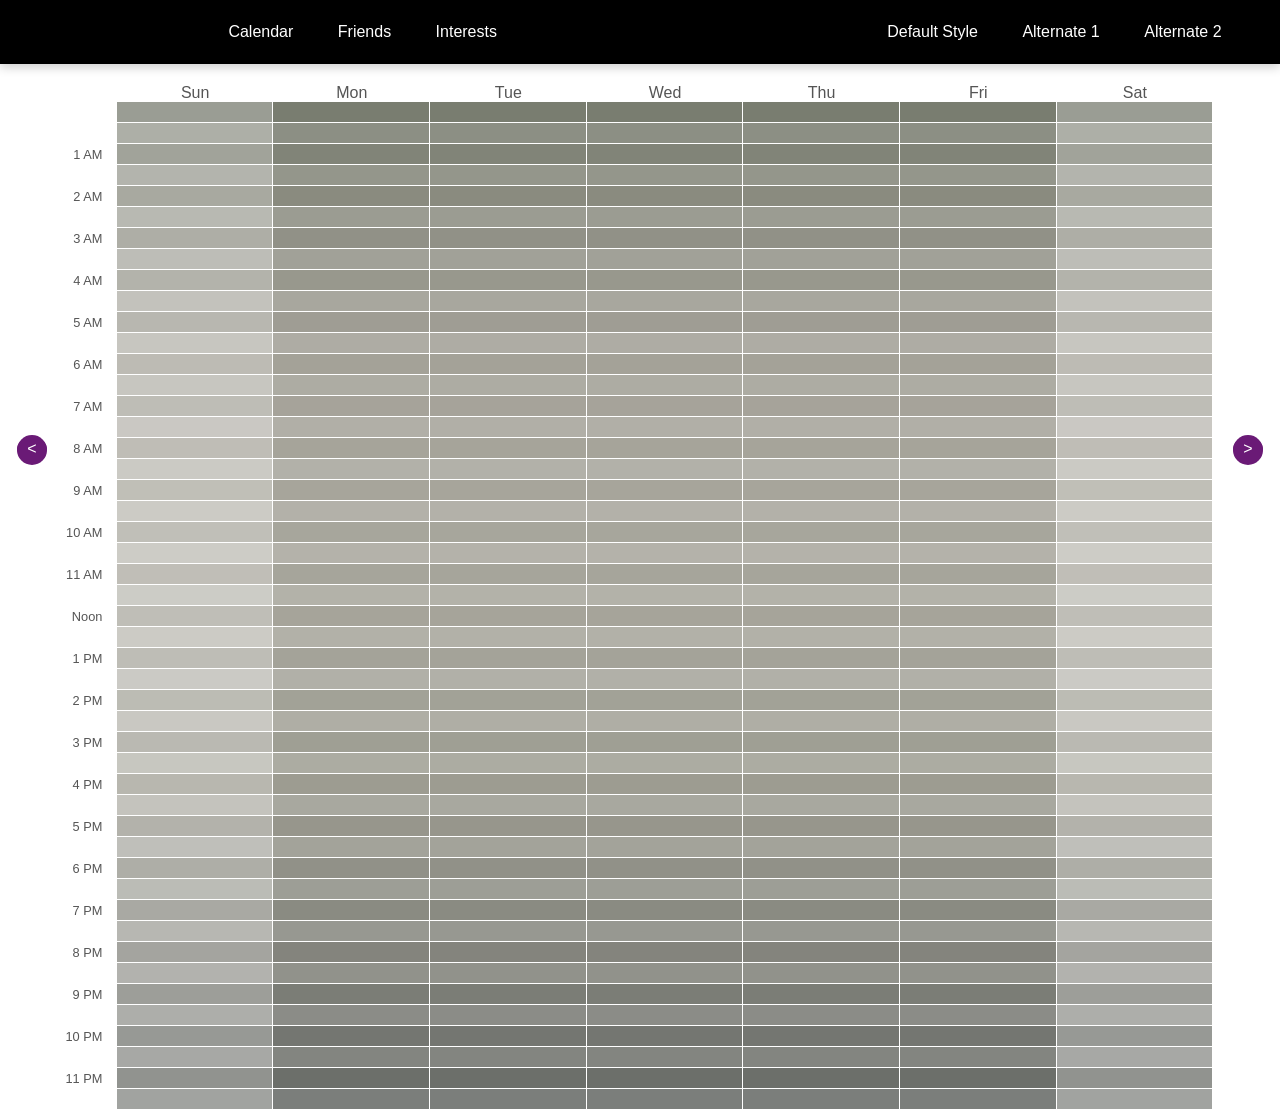
==== commit 5899b881: "updateWed" ====
--- a/index.html
+++ b/index.html
@@ -20,13 +20,16 @@
 					<li><a href="https://www.sphere.ms/(calendar)">Calendar</a></li>
 					<li><a href="https://www.sphere.ms/(friends)">Friends</a></li>
 					<li><a href="https://www.sphere.ms/(interests)">Interests</a></li>
-					<li class="show-menu2"><a href="https://www.sphere.ms/front-end-test#">Link only when DD menu</a></li>
-				
+					<!-- <li class="show-menu2"><a href="https://www.sphere.ms/front-end-test#">Link only when DD menu</a></li> -->
+				</ul>
+			</nav>
+			<div id="top-right">
+				<ul id="menu">
 					<li><a href="#" onclick="setActiveStyleSheet('default'); return false;">default style</a></li>
 					<li><a href="#" onclick="setActiveStyleSheet('alternate 1'); return false;">alternate 1</a></li>
 					<li><a href="#" onclick="setActiveStyleSheet('alternate 2'); return false;">alternate 2</a> </li>
 				</ul>
-			</nav>
+			</div>
 		</header>
 		<div id="portrait">
 			<span class="vertical-align"></span><span>Please view in landscape mode.</span>
@@ -448,7 +451,7 @@
 					<div class="time checkbox a26">
 						<input id="tue1pm" type="checkbox"> <label for="tue1pm"></label>
 					</div>
-					<div class="time checkbox a26">
+					<div class="time checkbox a27">
 						<input id="tue130pm" type="checkbox"> <label for="tue130pm"></label>
 					</div>
 					<div class="time checkbox a28">
--- a/Sphere - Simplifying Life_files/screen.css
+++ b/Sphere - Simplifying Life_files/screen.css
@@ -53,6 +53,10 @@
 	.first, .second, .third, .last {
 		margin: 0 1%;
 	}
+
+	.stylenav {
+		display: none;
+	}
 }
 
 @media (min-width: 961px) {
@@ -96,10 +100,10 @@
 header {
 	position: fixed;
 	z-index: 3;
-	background-color: #fff;
-	-webkit-box-shadow: 0 1px 0 rgba(0, 0, 0, 0.1);
-	-moz-box-shadow: 0 1px 0 rgba(0, 0, 0, 0.1);
-	box-shadow: 0 1px 0 rgba(0, 0, 0, 0.1);
+	background-color: #000;
+	-webkit-box-shadow: 0 3px 10px rgba(0, 0, 0, 0.2);
+	-moz-box-shadow: 0 3px 10px rgba(0, 0, 0, 0.2);
+	box-shadow: 0 3px 10px rgba(0, 0, 0, 0.2);
 	width: 100%;
 }
 
@@ -122,7 +126,7 @@
 
 button {
 	border: 0;
-	background-color: #448;
+	background-color: #6a1a76;
 	cursor: pointer;
 	color: #fff;
 	font-size: 1em;
@@ -148,7 +152,7 @@
 
 a {
 	text-decoration: none;
-	color: #448;
+	color: #6a1a76;
 }
 
 a:hover {
@@ -168,50 +172,64 @@
 }
 
 #logo {
-	float: right;
-	margin-top: 7px; /* needs changing: should be vertical aligned instead */
-	margin-right: 3%; /* why needed with #top padding? */
+	float: left;
+	/*margin-top: 7px;  needs changing: should be vertical aligned instead */
+	/*margin-right: 3%;  why needed with #top padding? */
 	background: url(/images/logo.png) center no-repeat;
 	background-size: 170px 50px;
-	height: 50px;
+	height: 64px;
 	width: 170px;
+	vertical-align: middle;
 }
 
 #top {
 	float: left;
-	margin-top: 18px; /* needs changing: should be vertical aligned instead */
+	margin-top: 0px; /* needs changing: should be vertical aligned instead */
 	padding: 0 3%;
-	height: 44px;
+	height: 64px;
+}
+
+#top-right {
+	float: right;
+	margin-top: 0px; /* needs changing: should be vertical aligned instead */
+	padding: 0 3%;
+	height: 64px;
 }
 
 #menu li {
-	margin-top: 3px;
-	margin-right: 25px;
+	/*margin-top: 3px;*/
+	margin-right: 0px;
 	position: relative;
 }
 
 #menu li a {
-	color: #333;
-	font-size: 12px;
+	display: block;
+	color: white;
+	text-align: center;
+	font-size: 16px;
 	font-weight: 400;
-	text-transform: uppercase;
+	text-transform: capitalize;
+	line-height: 0px;
+	height: 0px;
+	padding: 32px 20px;
 }
 
 #menu li a:hover {
-	color: #448;
-	border-bottom: #448 1px solid;
+	background-color: #6a1a76;
+	border-bottom: white 0px solid;
 }
 
 .show-menu {
 	font-size: 0;
 	text-decoration: none;
 	cursor: pointer;
-	background: url(/images/arrow.png) no-repeat 15px 23px #448;
+	background: url(/images/arrow.png) no-repeat 15px 23px #6a1a76;
 	padding: 30px;
 } /* needs changing: shouldn't be space on the left */
 
+
 .circle {
-	background-color: green;
+	background-color: #6a1a76;
 	border-radius: 100px;
 	-moz-border-radius: 100px;
 	-webkit-border-radius: 100px;
@@ -308,6 +326,7 @@
 
 .x-axis {
 	background-color: none;
+	margin-top: 20px;
 }
 
 .y-axis {
@@ -366,7 +385,7 @@
 }
 
 .no-touch .checkbox:hover, .checkbox input[type=checkbox]:checked + label {
-	background: #A8bff1;
+	background: rgba(106,26,118, 0.7);
 }
 
 .box {
@@ -392,387 +411,387 @@
 /*---------------weekday colors--------------*/
 
 .a0 {
-	background-color: #ccc;
+	background-color: rgba(88,93,77,0.8);
 }
 
 .a1 {
-	background-color: #ccc;
+	background-color: rgba(92,96,81,0.7);
 }
 
 .a2 {
-	background-color: #ccc;
+	background-color: rgba(96,100,84,0.79);
 }
 
 .a3 {
-	background-color: #ccc;
+	background-color: rgba(100,103,88,0.69);
 }
 
 .a4 {
-	background-color: #ccc;
+	background-color: rgba(105,107,92,0.78);
 }
 
 .a5 {
-	background-color: #ccc;
+	background-color: rgba(108,110,95,0.68);
 }
 
 .a6 {
-	background-color: #ccc;
+	background-color: rgba(113,113,99,0.77);
 }
 
 .a7 {
-	background-color: #ccc;
+	background-color: rgba(116,116,102,0.67);
 }
 
 .a8 {
-	background-color: #ccc;
+	background-color: rgba(120,120,106,0.76);
 }
 
 .a9 {
-	background-color: #ccc;
+	background-color: rgba(124,122,109,0.66);
 }
 
 .a10 {
-	background-color: #ccc;
+	background-color: rgba(127,125,112,0.75);
 }
 
 .a11 {
-	background-color: #ccc;
+	background-color: rgba(131,128,115,0.65);
 }
 
 .a12 {
-	background-color: #ccc;
+	background-color: rgba(133,130,117,0.74)
 }
 
 .a13 {
-	background-color: #ccc;
+	background-color: rgba(127,125,112,0.64);
 }
 
 .a14 {
-	background-color: #ccc;
+	background-color: rgba(133,130,117,0.73);
 }
 
 .a15 {
-	background-color: #ccc;
+	background-color: rgba(132,129,116,0.63);
 }
 
 .a16 {
-	background-color: #ccc;
+	background-color: rgba(132,129,116,0.72);
 }
 
 .a17 {
-	background-color: #ccc;
+	background-color: rgba(132,129,116,0.62);
 }
 
 .a18 {
-	background-color: #ccc;
+	background-color: rgba(131,129,115,0.71);
 }
 
 .a19 {
-	background-color: #ccc;
+	background-color: rgba(131,128,115,0.61);
 }
 
 .a20 {
-	background-color: #ccc;
+	background-color: rgba(130,128,114,0.70);
 }
 
 .a21 {
-	background-color: #ccc;
+	background-color: rgba(130,127,114,0.60);
 }
 
 .a22 {
-	background-color: #ccc;
+	background-color: rgba(129,127,113,0.70);
 }
 
 .a23 {
-	background-color: #ccc;
+	background-color: rgba(129,127,113,0.60);
 }
 
 .a24 {
-	background-color: #ccc;
+	background-color: rgba(128,126,112,0.70);
 }
 
 .a25 {
-	background-color: #ccc;
+	background-color: rgba(127,125,111,0.60);
 }
 
 .a26 {
-	background-color: #ccc;
+	background-color: rgba(126,125,110,0.70);
 }
 
 .a27 {
-	background-color: #ccc;
+	background-color: rgba(126,124,110,0.60);
 }
 
 .a28 {
-	background-color: #ccc;
+	background-color: rgba(125,124,109,0.71);
 }
 
 .a29 {
-	background-color: #ccc;
+	background-color: rgba(124,123,108,0.61);
 }
 
 .a30 {
-	background-color: #ccc;
+	background-color: rgba(123,122,107,0.72);
 }
 
 .a31 {
-	background-color: #ccc;
+	background-color: rgba(122,121,106,0.62);
 }
 
 .a32 {
-	background-color: #ccc;
+	background-color: rgba(121,120,105,0.73);
 }
 
 .a33 {
-	background-color: #ccc;
+	background-color: rgba(118,117,103,0.63);
 }
 
 .a34 {
-	background-color: #ccc;
+	background-color: rgba(115,114,101,0.74);
 }
 
 .a35 {
-	background-color: #ccc;
+	background-color: rgba(111,111,98,0.64);
 }
 
 .a36 {
-	background-color: #ccc;
+	background-color: rgba(108,108,96,0.75);
 }
 
 .a37 {
-	background-color: #ccc;
+	background-color: rgba(105,106,94,0.65);
 }
 
 .a38 {
-	background-color: #ccc;
+	background-color: rgba(102,103,91,0.76);
 }
 
 .a39 {
-	background-color: #ccc;
+	background-color: rgba(98,99,88,0.66);
 }
 
 .a40 {
-	background-color: #ccc;
+	background-color: rgba(95,96,86,0.77);
 }
 
 .a41 {
-	background-color: #ccc;
+	background-color: rgba(91,93,83,0.67);
 }
 
 .a42 {
-	background-color: #ccc;
+	background-color: rgba(87,89,80,0.78);
 }
 
 .a43 {
-	background-color: #ccc;
+	background-color: rgba(84,86,78,0.68);
 }
 
 .a44 {
-	background-color: #ccc;
+	background-color: rgba(79,82,75,0.79);
 }
 
 .a45 {
-	background-color: #ccc;
+	background-color: rgba(76,79,72,0.69);
 }
 
 .a46 {
-	background-color: #ccc;
+	background-color: rgba(72,75,69,0.80);
 }
 
 .a47 {
-	background-color: #ccc;
+	background-color: rgba(68,72,67,0.70);
 }
 
 /*-----------weekend colors below-------------*/
 
 .b0 {
-	background-color: #ccc;
+	background-color: rgba(88,93,77,0.6);
 }
 
 .b1 {
-	background-color: #ccc;
+	background-color: rgba(92,96,81,0.5);
 }
 
 .b2 {
-	background-color: #ccc;
+	background-color: rgba(96,100,84,0.59);
 }
 
 .b3 {
-	background-color: #ccc;
+	background-color: rgba(100,103,88,0.49);
 }
 
 .b4 {
-	background-color: #ccc;
+	background-color: rgba(105,107,92,0.58);
 }
 
 .b5 {
-	background-color: #ccc;
+	background-color: rgba(108,110,95,0.48);
 }
 
 .b6 {
-	background-color: #ccc;
+	background-color: rgba(113,113,99,0.57);
 }
 
 .b7 {
-	background-color: #ccc;
+	background-color: rgba(116,116,102,0.47);
 }
 
 .b8 {
-	background-color: #ccc;
+	background-color: rgba(120,120,106,0.56);
 }
 
 .b9 {
-	background-color: #ccc;
+	background-color: rgba(124,122,109,0.46);
 }
 
 .b10 {
-	background-color: #ccc;
+	background-color: rgba(127,125,112,0.55);
 }
 
 .b11 {
-	background-color: #ccc;
+	background-color: rgba(131,128,115,0.45);
 }
 
 .b12 {
-	background-color: #ccc;
+	background-color: rgba(133,130,117,0.54)
 }
 
 .b13 {
-	background-color: #ccc;
+	background-color: rgba(127,125,112,0.44);
 }
 
 .b14 {
-	background-color: #ccc;
+	background-color: rgba(133,130,117,0.53);
 }
 
 .b15 {
-	background-color: #ccc;
+	background-color: rgba(132,129,116,0.43);
 }
 
 .b16 {
-	background-color: #ccc;
+	background-color: rgba(132,129,116,0.52);
 }
 
 .b17 {
-	background-color: #ccc;
+	background-color: rgba(132,129,116,0.42);
 }
 
 .b18 {
-	background-color: #ccc;
+	background-color: rgba(131,129,115,0.51);
 }
 
 .b19 {
-	background-color: #ccc;
+	background-color: rgba(131,128,115,0.41);
 }
 
 .b20 {
-	background-color: #ccc;
+	background-color: rgba(130,128,114,0.50);
 }
 
 .b21 {
-	background-color: #ccc;
+	background-color: rgba(130,127,114,0.40);
 }
 
 .b22 {
-	background-color: #ccc;
+	background-color: rgba(129,127,113,0.50);
 }
 
 .b23 {
-	background-color: #ccc;
+	background-color: rgba(129,127,113,0.40);
 }
 
 .b24 {
-	background-color: #ccc;
+	background-color: rgba(128,126,112,0.50);
 }
 
 .b25 {
-	background-color: #ccc;
+	background-color: rgba(127,125,111,0.40);
 }
 
 .b26 {
-	background-color: #ccc;
+	background-color: rgba(126,125,110,0.50);
 }
 
 .b27 {
-	background-color: #ccc;
+	background-color: rgba(126,124,110,0.40);
 }
 
 .b28 {
-	background-color: #ccc;
+	background-color: rgba(125,124,109,0.51);
 }
 
 .b29 {
-	background-color: #ccc;
+	background-color: rgba(124,123,108,0.41);
 }
 
 .b30 {
-	background-color: #ccc;
+	background-color: rgba(123,122,107,0.52);
 }
 
 .b31 {
-	background-color: #ccc;
+	background-color: rgba(122,121,106,0.42);
 }
 
 .b32 {
-	background-color: #ccc;
+	background-color: rgba(121,120,105,0.53);
 }
 
 .b33 {
-	background-color: #ccc;
+	background-color: rgba(118,117,103,0.43);
 }
 
 .b34 {
-	background-color: #ccc;
+	background-color: rgba(115,114,101,0.54);
 }
 
 .b35 {
-	background-color: #ccc;
+	background-color: rgba(111,111,98,0.44);
 }
 
 .b36 {
-	background-color: #ccc;
+	background-color: rgba(108,108,96,0.55);
 }
 
 .b37 {
-	background-color: #ccc;
+	background-color: rgba(105,106,94,0.45);
 }
 
 .b38 {
-	background-color: #ccc;
+	background-color: rgba(102,103,91,0.56);
 }
 
 .b39 {
-	background-color: #ccc;
+	background-color: rgba(98,99,88,0.46);
 }
 
 .b40 {
-	background-color: #ccc;
+	background-color: rgba(95,96,86,0.57);
 }
 
 .b41 {
-	background-color: #ccc;
+	background-color: rgba(91,93,83,0.47);
 }
 
 .b42 {
-	background-color: #ccc;
+	background-color: rgba(87,89,80,0.58);
 }
 
 .b43 {
-	background-color: #ccc;
+	background-color: rgba(84,86,78,0.48);
 }
 
 .b44 {
-	background-color: #ccc;
+	background-color: rgba(79,82,75,0.59);
 }
 
 .b45 {
-	background-color: #ccc;
+	background-color: rgba(76,79,72,0.49);
 }
 
 .b46 {
-	background-color: #ccc;
+	background-color: rgba(72,75,69,0.60);
 }
 
 .b47 {
-	background-color: #ccc;
+	background-color: rgba(68,72,67,0.50);
 }
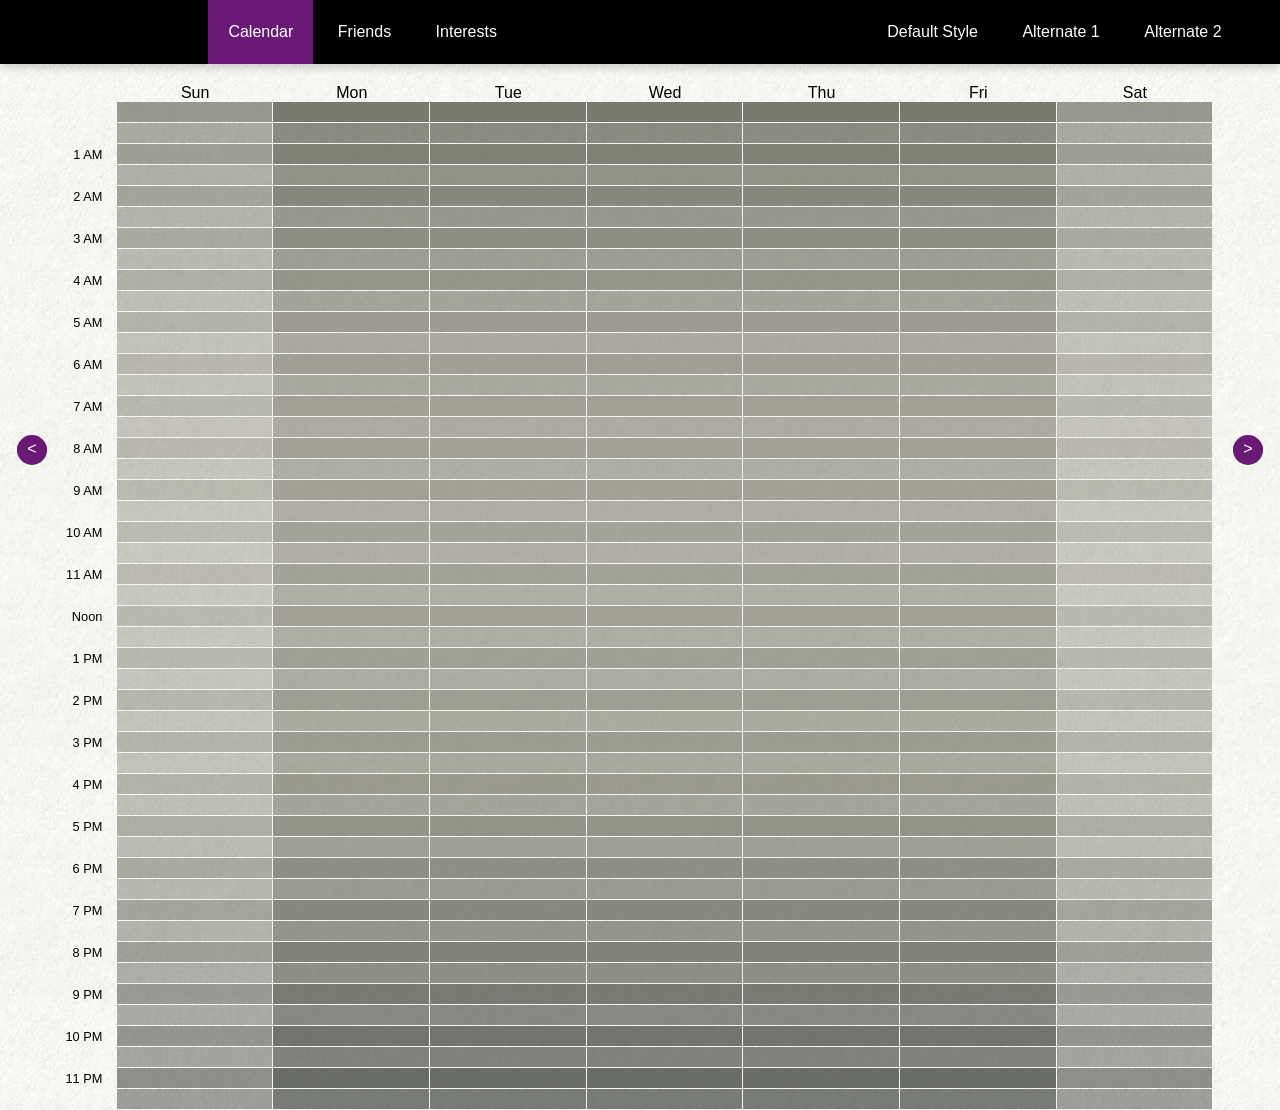
==== commit fb584828: "backgroundAndFixes" ====
--- a/index.html
+++ b/index.html
@@ -6,9 +6,9 @@
 		<meta name="description" content="Sphere simplifies your life through automation.">
 		<meta name="viewport" content="width=device-width, initial-scale=1.0001">
 		<link rel="icon" type="image/png" href="https://www.sphere.ms/images/icon.png">
-		<link href="./Sphere - Simplifying Life_files/screen.css" rel="stylesheet" type="text/css" media="screen">
-		<link href="./Sphere - Simplifying Life_files/stylealt1.css" title="alternate 1" rel="alternate stylesheet" type="text/css" />
-		<link href="./Sphere - Simplifying Life_files/stylealt2.css" title="alternate 2" rel="alternate stylesheet" type="text/css"  />
+		<link href="./life_files/screen.css" rel="stylesheet" type="text/css" media="screen">
+		<link href="./life_files/stylealt1.css" title="alternate 1" rel="alternate stylesheet" type="text/css" />
+		<link href="./life_files/stylealt2.css" title="alternate 2" rel="alternate stylesheet" type="text/css"  />
 	</head>
 	<body>
 		<header class="nav-height">
@@ -17,7 +17,7 @@
 				<label for="show-menu" class="show-menu">Show menu</label>
 				<input type="checkbox" id="show-menu" value="button">
 				<ul id="menu">
-					<li><a href="https://www.sphere.ms/(calendar)">Calendar</a></li>
+					<li><a class="active" href="https://www.sphere.ms/(calendar)">Calendar</a></li>
 					<li><a href="https://www.sphere.ms/(friends)">Friends</a></li>
 					<li><a href="https://www.sphere.ms/(interests)">Interests</a></li>
 					<!-- <li class="show-menu2"><a href="https://www.sphere.ms/front-end-test#">Link only when DD menu</a></li> -->
@@ -27,7 +27,7 @@
 				<ul id="menu">
 					<li><a href="#" onclick="setActiveStyleSheet('default'); return false;">default style</a></li>
 					<li><a href="#" onclick="setActiveStyleSheet('alternate 1'); return false;">alternate 1</a></li>
-					<li><a href="#" onclick="setActiveStyleSheet('alternate 2'); return false;">alternate 2</a> </li>
+					<li><a href="#" onclick="setActiveStyleSheet('alternate 2'); return false;">alternate 2</a></li>
 				</ul>
 			</div>
 		</header>
@@ -1107,11 +1107,11 @@
 			<div class="padding"></div>
 			</div>
 		</div>
-		<script type="text/javascript" src="./Sphere - Simplifying Life_files/jquery.min.js"></script>
-		<script type="text/javascript" src="./Sphere - Simplifying Life_files/no-touch.js"></script> 
-		<script type="text/javascript" src="./Sphere - Simplifying Life_files/shiftcheckbox.js"></script>
-		<script type="text/javascript" src="./Sphere - Simplifying Life_files/dragcheckbox.js"></script>
-		<script type="text/javascript" src="./Sphere - Simplifying Life_files/multiplecheckbox.js"></script>
-		<script type="text/javascript" src="styleswitcher.js"></script>
+		<script type="text/javascript" src="./life_files/jquery.min.js"></script>
+		<script type="text/javascript" src="./life_files/no-touch.js"></script> 
+		<script type="text/javascript" src="./life_files/shiftcheckbox.js"></script>
+		<script type="text/javascript" src="./life_files/dragcheckbox.js"></script>
+		<script type="text/javascript" src="./life_files/multiplecheckbox.js"></script>
+		<script type="text/javascript" src="./life_files/styleswitcher.js"></script>
 	
 </body></html>
--- a/life_files/screen.css
+++ b/life_files/screen.css
@@ -0,0 +1,806 @@
+@media (max-width: 479px) {
+	#portrait {
+		text-align: center;
+		font-weight: 700;
+		height: 100%;
+}
+	#landscape {
+		display: none;
+	}
+}
+
+@media (min-width: 480px) {
+	#portrait {
+		display: none;
+	}
+}
+
+@media (max-width: 570px) {
+	.y-axis {
+		left: 40px;
+	}
+	.two, .three, .four {
+		width: 75%;
+	}
+}
+
+@media (min-width: 571px) and (max-width: 960px) {
+	.y-axis {
+		left: 7%;
+	}
+	.two, .three, .four {
+		width: 47%;
+	} /* .four 30%? */
+}
+
+@media (max-width: 960px) {
+	#menu {
+		position: absolute;
+		visibility: hidden;
+	}
+	input[type=checkbox]:checked ~ #menu {
+		visibility: visible;
+		position: fixed;
+		background-color: #ccc;
+		margin: 26px 0 0 0;
+		padding: 25px 25px 25px 10px;
+		line-height: 1.5em;
+	}
+	#left, #right, .padding {
+		width: 7vw;
+		min-width: 40px;
+	}
+	.first, .second, .third, .last {
+		margin: 0 1%;
+	}
+
+	.stylenav {
+		display: none;
+	}
+}
+
+@media (min-width: 961px) {
+	#menu li {
+		display: inline-block;
+	}
+	.show-menu, .show-menu2 {
+		position: absolute;
+		visibility: hidden;
+	}
+	#left, #right, .padding {
+		width: 5%;
+	}
+	.y-axis {
+		left: 5%;
+	}
+	.first, .second, .third {
+		margin-left: 1%;
+	}
+	.last {
+		margin: 0 1%;
+	}
+	.two {
+		width: 48%;
+	}
+	.three {
+		width: 31%;
+	}
+	.four {
+		width: 23%;
+	}
+}
+
+html, body {
+	margin: 0;
+	font: 100% Helvetica, 'Open Sans', Arial, sans-serif;
+	/*color: #555;*/
+	height: 100%;
+}
+
+body {
+	background-image: url("./images/parchment-texture.jpg");
+    background-repeat: repeat;
+}
+
+header {
+	position: fixed;
+	z-index: 3;
+	background-color: #000;
+	-webkit-box-shadow: 0 3px 10px rgba(0, 0, 0, 0.2);
+	-moz-box-shadow: 0 3px 10px rgba(0, 0, 0, 0.2);
+	box-shadow: 0 3px 10px rgba(0, 0, 0, 0.2);
+	width: 100%;
+}
+
+input[type=checkbox] {
+	display: none;
+	-webkit-appearance: none;
+	-moz-appearance: none;
+}
+
+input[type=submit] {
+	border: 0;
+}
+
+input[type=text] {
+	font: 1em Helvetica, 'Open Sans', Helvetica, sans-serif;
+	margin-bottom: 25px;
+	padding: 15px 3%;
+	width: 93%;
+}
+
+button {
+	border: 0;
+	background-color: #6a1a76;
+	cursor: pointer;
+	color: #fff;
+	font-size: 1em;
+	padding: 7px 5% 10px;
+	line-height: 1.5;
+	width: 100%;
+	max-width: 175px;
+}
+
+h1 {
+	font-size: 0;
+}
+
+h2 {
+	margin-bottom: 5%;
+}
+
+ul {
+	list-style: none;
+	margin: 0;
+	padding: 0;
+}
+
+a {
+	text-decoration: none;
+	color: #6a1a76;
+}
+
+a:hover {
+	border-bottom: 1px solid;
+}
+
+p {
+	margin: 0;
+}
+
+img {
+	max-width: 100%;
+}
+
+span {
+	display: inline-block;
+}
+
+#logo {
+	float: left;
+	/*margin-top: 7px;  needs changing: should be vertical aligned instead */
+	/*margin-right: 3%;  why needed with #top padding? */
+	background: url(/images/logo.png) center no-repeat;
+	background-size: 170px 50px;
+	height: 64px;
+	width: 170px;
+	vertical-align: middle;
+}
+
+#top {
+	float: left;
+	margin-top: 0px; /* needs changing: should be vertical aligned instead */
+	padding: 0 3%;
+	height: 64px;
+}
+
+#top-right {
+	float: right;
+	margin-top: 0px; /* needs changing: should be vertical aligned instead */
+	padding: 0 3%;
+	height: 64px;
+}
+
+#menu li {
+	/*margin-top: 3px;*/
+	margin-right: 0px;
+	position: relative;
+}
+
+#menu li a {
+	display: block;
+	color: white;
+	text-align: center;
+	font-size: 16px;
+	font-weight: 400;
+	text-transform: capitalize;
+	line-height: 0px;
+	height: 0px;
+	padding: 32px 20px;
+}
+
+#menu li a:hover {
+	background-color: #6a1a76;
+	border-bottom: white 0px solid; /*should be deleted, but it still shows up*/
+}
+
+.active {
+	background-color: #6a1a76;
+	border-bottom: white 0px solid; 
+}
+
+.show-menu {
+	font-size: 0;
+	text-decoration: none;
+	cursor: pointer;
+	background: url(/images/arrow.png) no-repeat 15px 23px #6a1a76;
+	padding: 30px;
+} /* needs changing: shouldn't be space on the left */
+
+
+.circle {
+	background-color: #6a1a76;
+	border-radius: 100px;
+	-moz-border-radius: 100px;
+	-webkit-border-radius: 100px;
+	text-align: center;
+	color: #fff;
+	height: 30px;
+	width: 30px;
+}
+
+.vertical-align {
+	vertical-align: middle;
+	height: 100%;
+}
+
+#invite {
+	margin-top: 64px;
+	background-color: #f70;
+	text-align: center;
+	font-size: 0.9em;
+	font-weight: 600;
+	color: #fff;
+	height: 64px;
+}
+
+.nav-height {
+	height: 64px;
+}
+
+.nav-invite-height {
+	height: 128px;
+}
+
+.nav-position {
+	top: 64px;
+}
+
+.nav-invite-position {
+	top: 128px;
+}
+
+#left, #right {
+	position: fixed;
+	z-index: 2;
+	/*background-color: #fff;*/
+	text-align: center;
+	height: 100%;
+}
+
+#right {
+	right: 0;
+}
+
+.table {
+	position: absolute; /* is there another way? float left from position sticky div? */
+	display: table;
+	width: 100%;
+}
+
+.padding {
+	display: table-cell;
+}
+
+#welcome {
+	margin: 0 auto;
+	padding-top: 1%;
+	width: 75%;
+	max-width: 500px;
+}
+
+#calendar {
+	display: table-cell;
+}
+
+#main {
+	display: table-cell;
+	padding-top: 5%;
+	text-align: center;
+}
+
+.columns {
+	display: inline-block;
+	vertical-align: top;
+	margin-bottom: 25px; /* needs changing */
+	text-align: left;
+}
+
+.sticky {
+	position: -webkit-sticky;
+	position: -moz-sticky;
+	position: -ms-sticky;
+	position: -o-sticky;
+	position: sticky;
+}
+
+.x-axis {
+	background-color: none;
+	margin-top: 20px;
+}
+
+.y-axis {
+	z-index: 1;
+	padding: 0 1em 0px 0; /* padding-right could be lower in lower res */
+	vertical-align: top; /* for table-cell */
+	line-height: 42px;
+	text-align: right;
+	font-size: 0.8em;
+	width: 3em;
+}
+
+/*.weekend {
+	background-color: #eef;
+}
+*/
+.day {
+	float: left;
+	text-align: center;
+	width: 14.25%;
+	min-width: 100px;
+}
+
+.checkbox {
+	cursor: pointer;
+	-webkit-transition: all .5s ease;
+	-moz-transition: all .5s ease;
+	-o-transition: all .5s ease;
+	-ms-transition: all .5s ease;
+	transition: all .5s ease;
+}
+
+.checkbox label {
+	display: block;
+	cursor: pointer;
+}
+
+.time label {
+	height: 20px;
+}
+
+.time {
+	margin: 0px 1px 1px 0px;
+}
+
+.interest {
+	background-color: lightblue;
+	font-size: 1.25em;
+	color: #fff;
+}
+
+.interest label {
+	padding: 1em;
+	height: 1em;
+}
+
+.no-touch .checkbox:hover, .checkbox input[type=checkbox]:checked + label {
+	background: rgba(106,26,118, 0.7);
+}
+
+.box {
+	position: relative;
+	background-color: lightblue;
+	padding: 20px;
+	line-height: 1.3em;
+	text-align: left;
+	color: #fff;
+}
+
+.box a, .box-text {
+	vertical-align: top;
+	font-size: 0.9em;
+}
+
+.box-title {
+	font-size: 1.5em;
+}
+
+
+/*---------------table div colors--------------*/
+/*---------------weekday colors--------------*/
+
+.a0 {
+	background-color: rgba(88,93,77,0.8);
+}
+
+.a1 {
+	background-color: rgba(92,96,81,0.7);
+}
+
+.a2 {
+	background-color: rgba(96,100,84,0.79);
+}
+
+.a3 {
+	background-color: rgba(100,103,88,0.69);
+}
+
+.a4 {
+	background-color: rgba(105,107,92,0.78);
+}
+
+.a5 {
+	background-color: rgba(108,110,95,0.68);
+}
+
+.a6 {
+	background-color: rgba(113,113,99,0.77);
+}
+
+.a7 {
+	background-color: rgba(116,116,102,0.67);
+}
+
+.a8 {
+	background-color: rgba(120,120,106,0.76);
+}
+
+.a9 {
+	background-color: rgba(124,122,109,0.66);
+}
+
+.a10 {
+	background-color: rgba(127,125,112,0.75);
+}
+
+.a11 {
+	background-color: rgba(131,128,115,0.65);
+}
+
+.a12 {
+	background-color: rgba(133,130,117,0.74)
+}
+
+.a13 {
+	background-color: rgba(127,125,112,0.64);
+}
+
+.a14 {
+	background-color: rgba(133,130,117,0.73);
+}
+
+.a15 {
+	background-color: rgba(132,129,116,0.63);
+}
+
+.a16 {
+	background-color: rgba(132,129,116,0.72);
+}
+
+.a17 {
+	background-color: rgba(132,129,116,0.62);
+}
+
+.a18 {
+	background-color: rgba(131,129,115,0.71);
+}
+
+.a19 {
+	background-color: rgba(131,128,115,0.61);
+}
+
+.a20 {
+	background-color: rgba(130,128,114,0.70);
+}
+
+.a21 {
+	background-color: rgba(130,127,114,0.60);
+}
+
+.a22 {
+	background-color: rgba(129,127,113,0.70);
+}
+
+.a23 {
+	background-color: rgba(129,127,113,0.60);
+}
+
+.a24 {
+	background-color: rgba(128,126,112,0.70);
+}
+
+.a25 {
+	background-color: rgba(127,125,111,0.60);
+}
+
+.a26 {
+	background-color: rgba(126,125,110,0.70);
+}
+
+.a27 {
+	background-color: rgba(126,124,110,0.60);
+}
+
+.a28 {
+	background-color: rgba(125,124,109,0.71);
+}
+
+.a29 {
+	background-color: rgba(124,123,108,0.61);
+}
+
+.a30 {
+	background-color: rgba(123,122,107,0.72);
+}
+
+.a31 {
+	background-color: rgba(122,121,106,0.62);
+}
+
+.a32 {
+	background-color: rgba(121,120,105,0.73);
+}
+
+.a33 {
+	background-color: rgba(118,117,103,0.63);
+}
+
+.a34 {
+	background-color: rgba(115,114,101,0.74);
+}
+
+.a35 {
+	background-color: rgba(111,111,98,0.64);
+}
+
+.a36 {
+	background-color: rgba(108,108,96,0.75);
+}
+
+.a37 {
+	background-color: rgba(105,106,94,0.65);
+}
+
+.a38 {
+	background-color: rgba(102,103,91,0.76);
+}
+
+.a39 {
+	background-color: rgba(98,99,88,0.66);
+}
+
+.a40 {
+	background-color: rgba(95,96,86,0.77);
+}
+
+.a41 {
+	background-color: rgba(91,93,83,0.67);
+}
+
+.a42 {
+	background-color: rgba(87,89,80,0.78);
+}
+
+.a43 {
+	background-color: rgba(84,86,78,0.68);
+}
+
+.a44 {
+	background-color: rgba(79,82,75,0.79);
+}
+
+.a45 {
+	background-color: rgba(76,79,72,0.69);
+}
+
+.a46 {
+	background-color: rgba(72,75,69,0.80);
+}
+
+.a47 {
+	background-color: rgba(68,72,67,0.70);
+}
+
+/*-----------weekend colors below-------------*/
+
+.b0 {
+	background-color: rgba(88,93,77,0.6);
+}
+
+.b1 {
+	background-color: rgba(92,96,81,0.5);
+}
+
+.b2 {
+	background-color: rgba(96,100,84,0.59);
+}
+
+.b3 {
+	background-color: rgba(100,103,88,0.49);
+}
+
+.b4 {
+	background-color: rgba(105,107,92,0.58);
+}
+
+.b5 {
+	background-color: rgba(108,110,95,0.48);
+}
+
+.b6 {
+	background-color: rgba(113,113,99,0.57);
+}
+
+.b7 {
+	background-color: rgba(116,116,102,0.47);
+}
+
+.b8 {
+	background-color: rgba(120,120,106,0.56);
+}
+
+.b9 {
+	background-color: rgba(124,122,109,0.46);
+}
+
+.b10 {
+	background-color: rgba(127,125,112,0.55);
+}
+
+.b11 {
+	background-color: rgba(131,128,115,0.45);
+}
+
+.b12 {
+	background-color: rgba(133,130,117,0.54)
+}
+
+.b13 {
+	background-color: rgba(127,125,112,0.44);
+}
+
+.b14 {
+	background-color: rgba(133,130,117,0.53);
+}
+
+.b15 {
+	background-color: rgba(132,129,116,0.43);
+}
+
+.b16 {
+	background-color: rgba(132,129,116,0.52);
+}
+
+.b17 {
+	background-color: rgba(132,129,116,0.42);
+}
+
+.b18 {
+	background-color: rgba(131,129,115,0.51);
+}
+
+.b19 {
+	background-color: rgba(131,128,115,0.41);
+}
+
+.b20 {
+	background-color: rgba(130,128,114,0.50);
+}
+
+.b21 {
+	background-color: rgba(130,127,114,0.40);
+}
+
+.b22 {
+	background-color: rgba(129,127,113,0.50);
+}
+
+.b23 {
+	background-color: rgba(129,127,113,0.40);
+}
+
+.b24 {
+	background-color: rgba(128,126,112,0.50);
+}
+
+.b25 {
+	background-color: rgba(127,125,111,0.40);
+}
+
+.b26 {
+	background-color: rgba(126,125,110,0.50);
+}
+
+.b27 {
+	background-color: rgba(126,124,110,0.40);
+}
+
+.b28 {
+	background-color: rgba(125,124,109,0.51);
+}
+
+.b29 {
+	background-color: rgba(124,123,108,0.41);
+}
+
+.b30 {
+	background-color: rgba(123,122,107,0.52);
+}
+
+.b31 {
+	background-color: rgba(122,121,106,0.42);
+}
+
+.b32 {
+	background-color: rgba(121,120,105,0.53);
+}
+
+.b33 {
+	background-color: rgba(118,117,103,0.43);
+}
+
+.b34 {
+	background-color: rgba(115,114,101,0.54);
+}
+
+.b35 {
+	background-color: rgba(111,111,98,0.44);
+}
+
+.b36 {
+	background-color: rgba(108,108,96,0.55);
+}
+
+.b37 {
+	background-color: rgba(105,106,94,0.45);
+}
+
+.b38 {
+	background-color: rgba(102,103,91,0.56);
+}
+
+.b39 {
+	background-color: rgba(98,99,88,0.46);
+}
+
+.b40 {
+	background-color: rgba(95,96,86,0.57);
+}
+
+.b41 {
+	background-color: rgba(91,93,83,0.47);
+}
+
+.b42 {
+	background-color: rgba(87,89,80,0.58);
+}
+
+.b43 {
+	background-color: rgba(84,86,78,0.48);
+}
+
+.b44 {
+	background-color: rgba(79,82,75,0.59);
+}
+
+.b45 {
+	background-color: rgba(76,79,72,0.49);
+}
+
+.b46 {
+	background-color: rgba(72,75,69,0.60);
+}
+
+.b47 {
+	background-color: rgba(68,72,67,0.50);
+}
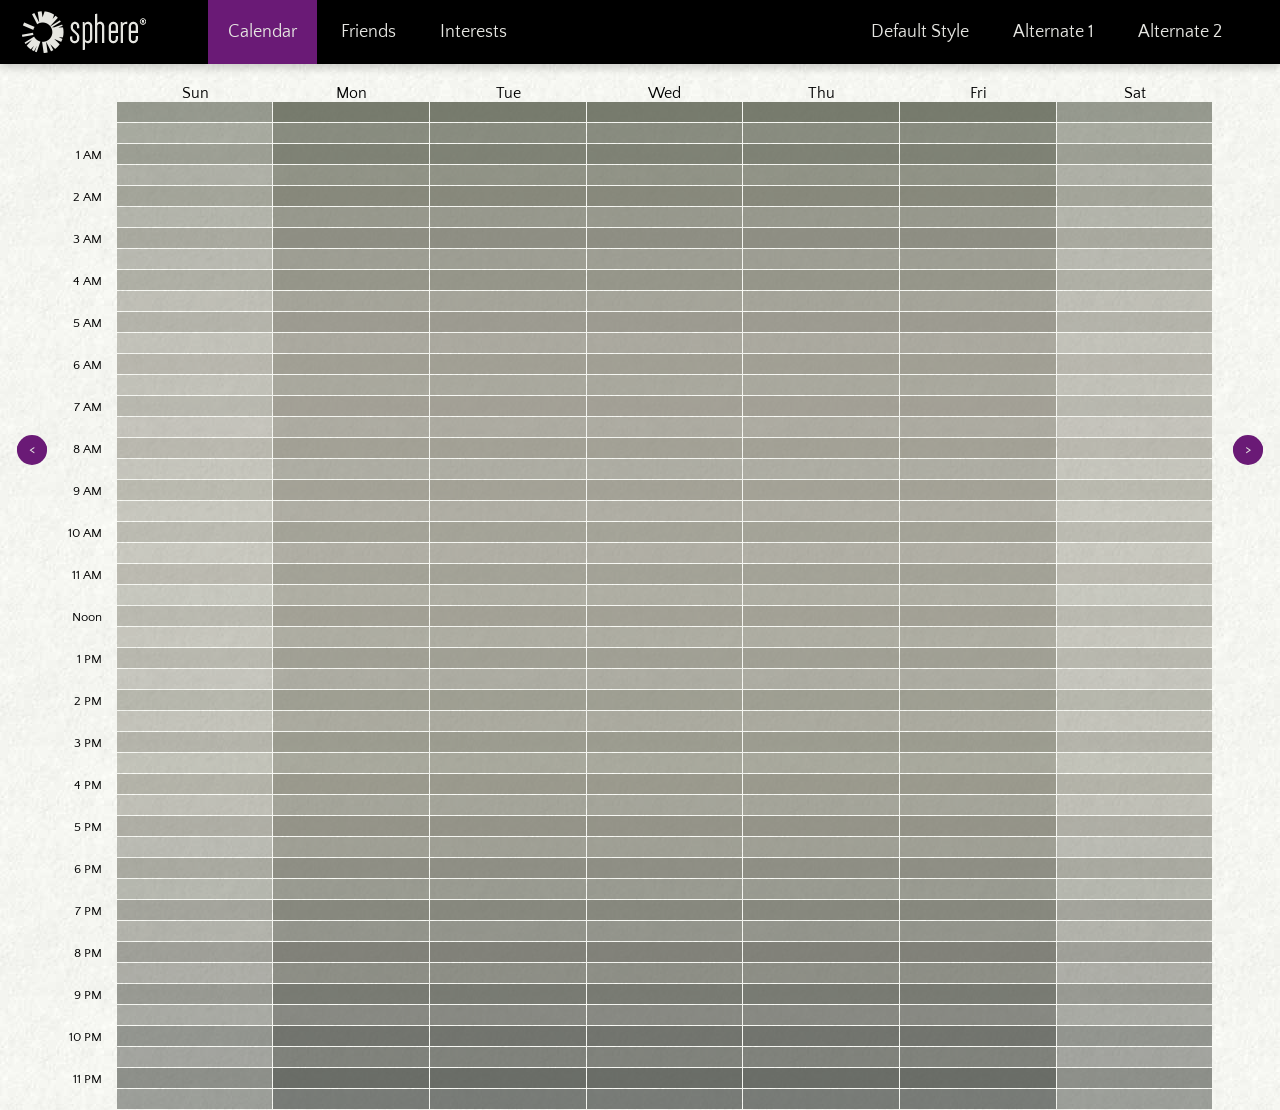
==== commit d614c2a5: "logo" ====
--- a/index.html
+++ b/index.html
@@ -17,7 +17,7 @@
 				<label for="show-menu" class="show-menu">Show menu</label>
 				<input type="checkbox" id="show-menu" value="button">
 				<ul id="menu">
-					<li><a class="active" href="https://www.sphere.ms/(calendar)">Calendar</a></li>
+					<li><a class="active" href="https://brian-x.github.io/sphererepo/#">Calendar</a></li>
 					<li><a href="https://www.sphere.ms/(friends)">Friends</a></li>
 					<li><a href="https://www.sphere.ms/(interests)">Interests</a></li>
 					<!-- <li class="show-menu2"><a href="https://www.sphere.ms/front-end-test#">Link only when DD menu</a></li> -->
--- a/life_files/screen.css
+++ b/life_files/screen.css
@@ -1,3 +1,5 @@
+@import url('https://fonts.googleapis.com/css?family=Quattrocento|Quattrocento+Sans');
+
 @media (max-width: 479px) {
 	#portrait {
 		text-align: center;
@@ -41,9 +43,9 @@
 	input[type=checkbox]:checked ~ #menu {
 		visibility: visible;
 		position: fixed;
-		background-color: #ccc;
+		background-color: #7a796a;
 		margin: 26px 0 0 0;
-		padding: 25px 25px 25px 10px;
+		padding: 25px 25px 25px 25px;
 		line-height: 1.5em;
 	}
 	#left, #right, .padding {
@@ -92,7 +94,7 @@
 
 html, body {
 	margin: 0;
-	font: 100% Helvetica, 'Open Sans', Arial, sans-serif;
+	font-family: 'Quattrocento Sans', sans-serif;
 	/*color: #555;*/
 	height: 100%;
 }
@@ -133,7 +135,7 @@
 	border: 0;
 	background-color: #6a1a76;
 	cursor: pointer;
-	color: #fff;
+	color: #e6e6e2;
 	font-size: 1em;
 	padding: 7px 5% 10px;
 	line-height: 1.5;
@@ -180,8 +182,8 @@
 	float: left;
 	/*margin-top: 7px;  needs changing: should be vertical aligned instead */
 	/*margin-right: 3%;  why needed with #top padding? */
-	background: url(/images/logo.png) center no-repeat;
-	background-size: 170px 50px;
+	background: url(./images/logo.png) center no-repeat;
+	background-size: 170px 64px;
 	height: 64px;
 	width: 170px;
 	vertical-align: middle;
@@ -209,9 +211,9 @@
 
 #menu li a {
 	display: block;
-	color: white;
+	color: #e6e6e2;
 	text-align: center;
-	font-size: 16px;
+	font-size: 18px;
 	font-weight: 400;
 	text-transform: capitalize;
 	line-height: 0px;
@@ -220,12 +222,12 @@
 }
 
 #menu li a:hover {
-	background-color: #6a1a76;
+	background-color: rgba(106, 26, 118, 0.7);
 	border-bottom: white 0px solid; /*should be deleted, but it still shows up*/
 }
 
 .active {
-	background-color: #6a1a76;
+	background-color: rgba(106, 26, 118, 1);
 	border-bottom: white 0px solid; 
 }
 
@@ -233,18 +235,18 @@
 	font-size: 0;
 	text-decoration: none;
 	cursor: pointer;
-	background: url(/images/arrow.png) no-repeat 15px 23px #6a1a76;
+	background: url(./images/arrow.png) no-repeat 15px 23px #6a1a76;
 	padding: 30px;
 } /* needs changing: shouldn't be space on the left */
 
 
 .circle {
-	background-color: #6a1a76;
+	background-color: rgba(106, 26, 118, 1);
 	border-radius: 100px;
 	-moz-border-radius: 100px;
 	-webkit-border-radius: 100px;
 	text-align: center;
-	color: #fff;
+	color: #e6e6e2;
 	height: 30px;
 	width: 30px;
 }
@@ -260,7 +262,7 @@
 	text-align: center;
 	font-size: 0.9em;
 	font-weight: 600;
-	color: #fff;
+	color: #e6e6e2;
 	height: 64px;
 }
 
@@ -283,7 +285,7 @@
 #left, #right {
 	position: fixed;
 	z-index: 2;
-	/*background-color: #fff;*/
+	/*background-color: #e6e6e2;*/
 	text-align: center;
 	height: 100%;
 }
@@ -383,9 +385,9 @@
 }
 
 .interest {
-	background-color: lightblue;
+	background-color: rgba(106, 26, 118, 0.7);
 	font-size: 1.25em;
-	color: #fff;
+	color: #e6e6e2;
 }
 
 .interest label {
@@ -394,7 +396,7 @@
 }
 
 .no-touch .checkbox:hover, .checkbox input[type=checkbox]:checked + label {
-	background: rgba(106,26,118, 0.7);
+	background: rgba(106, 26, 118, 0.7);
 }
 
 .box {
@@ -403,7 +405,7 @@
 	padding: 20px;
 	line-height: 1.3em;
 	text-align: left;
-	color: #fff;
+	color: #e6e6e2;
 }
 
 .box a, .box-text {
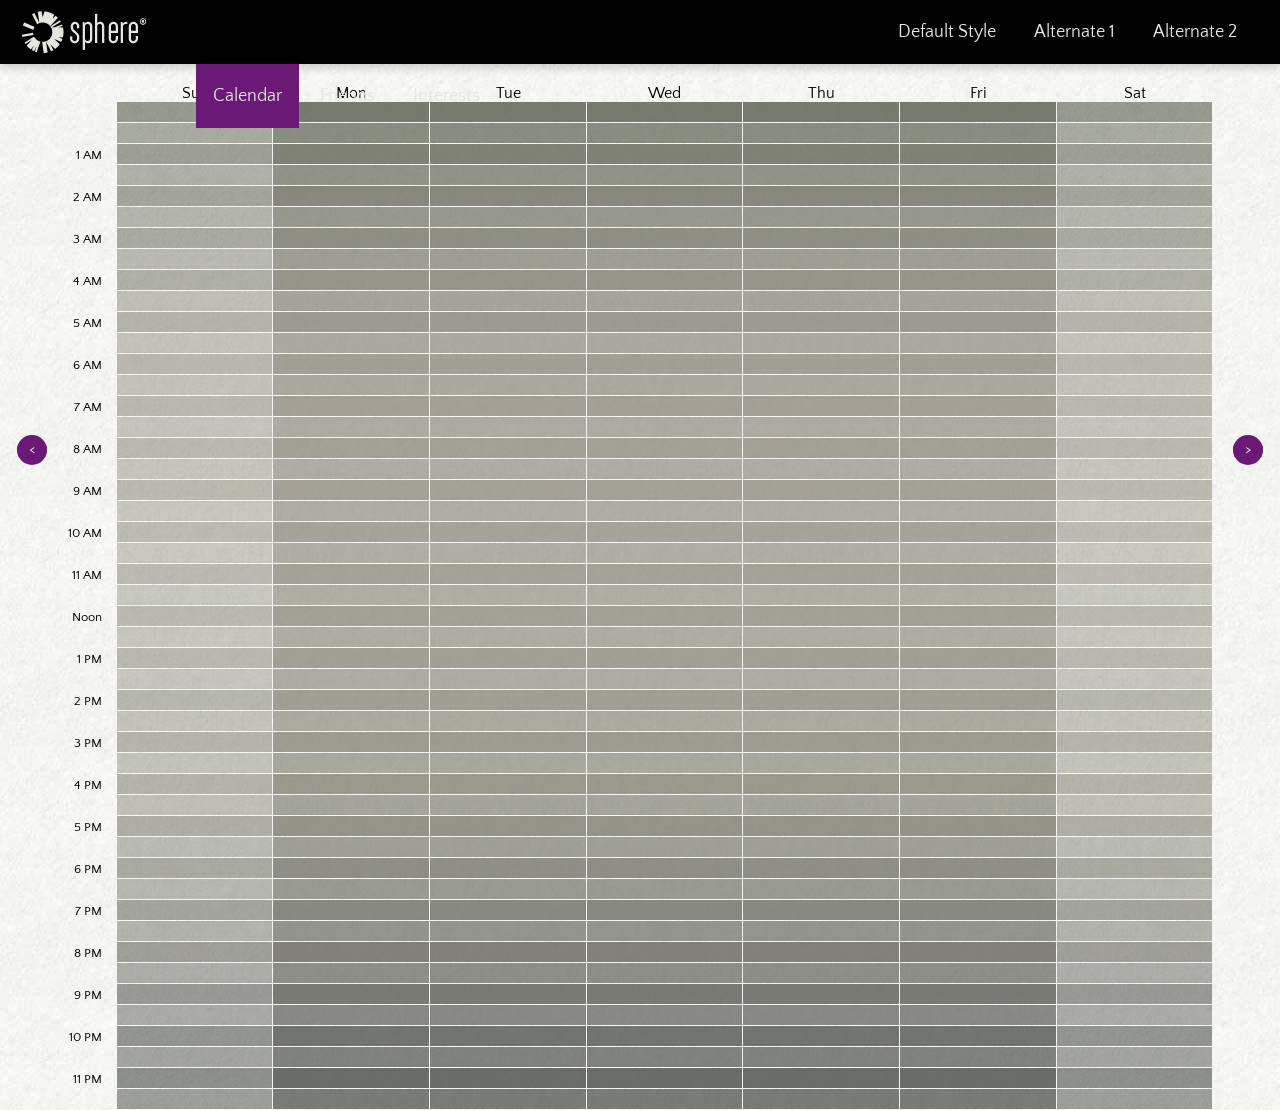
==== commit a1bc2516: "morefixesmoreproblems" ====
--- a/index.html
+++ b/index.html
@@ -23,6 +23,7 @@
 					<!-- <li class="show-menu2"><a href="https://www.sphere.ms/front-end-test#">Link only when DD menu</a></li> -->
 				</ul>
 			</nav>
+			<h1 id="logo2">Sphere</h1>
 			<div id="top-right">
 				<ul id="menu">
 					<li><a href="#" onclick="setActiveStyleSheet('default'); return false;">default style</a></li>
--- a/life_files/screen.css
+++ b/life_files/screen.css
@@ -44,10 +44,19 @@
 		visibility: visible;
 		position: fixed;
 		background-color: #7a796a;
-		margin: 26px 0 0 0;
+		/*margin: 26px 0 0 0;*/
 		padding: 25px 25px 25px 25px;
 		line-height: 1.5em;
 	}
+
+	#logo {
+		display: none !important;
+	}
+
+	#logo2 {
+		visibility: visible !important;
+	}
+
 	#left, #right, .padding {
 		width: 7vw;
 		min-width: 40px;
@@ -65,6 +74,15 @@
 	#menu li {
 		display: inline-block;
 	}
+
+	#logo {
+		visibility: visible !important;
+	}
+
+	#logo2 {
+		display: none !important;
+	}
+
 	.show-menu, .show-menu2 {
 		position: absolute;
 		visibility: hidden;
@@ -163,7 +181,7 @@
 }
 
 a:hover {
-	border-bottom: 1px solid;
+	/*border-bottom: 1px solid;*/
 }
 
 p {
@@ -189,17 +207,28 @@
 	vertical-align: middle;
 }
 
+#logo2 {
+	float: left;
+	/*margin-top: 7px;  needs changing: should be vertical aligned instead */
+	/*margin-right: 3%;  why needed with #top padding? */
+	background: url(./images/logo.png) center no-repeat;
+	background-size: 170px 64px;
+	height: 64px;
+	width: 170px;
+	vertical-align: middle;
+}
+
 #top {
 	float: left;
 	margin-top: 0px; /* needs changing: should be vertical aligned instead */
-	padding: 0 3%;
+	padding: 0 2%;
 	height: 64px;
 }
 
 #top-right {
 	float: right;
 	margin-top: 0px; /* needs changing: should be vertical aligned instead */
-	padding: 0 3%;
+	padding: 0 2%;
 	height: 64px;
 }
 
@@ -218,25 +247,25 @@
 	text-transform: capitalize;
 	line-height: 0px;
 	height: 0px;
-	padding: 32px 20px;
+	padding: 32px 17px;
 }
 
 #menu li a:hover {
 	background-color: rgba(106, 26, 118, 0.7);
-	border-bottom: white 0px solid; /*should be deleted, but it still shows up*/
+	/*border-bottom: white 0px solid;*/ 
 }
 
 .active {
 	background-color: rgba(106, 26, 118, 1);
-	border-bottom: white 0px solid; 
+	/*border-bottom: white 0px solid; */
 }
 
 .show-menu {
 	font-size: 0;
 	text-decoration: none;
 	cursor: pointer;
-	background: url(./images/arrow.png) no-repeat 15px 23px #6a1a76;
-	padding: 30px;
+	background: /*url(./images/arrow.png) no-repeat 15px 23px*/ #6a1a76;
+	padding: 32px;
 } /* needs changing: shouldn't be space on the left */
 
 
@@ -417,6 +446,107 @@
 	font-size: 1.5em;
 }
 
+/*---------------hamburger menu---------------*/
+
+.show-menu {
+	display: block;
+	position: relative;
+	z-index: 1;
+	-webkit-user-select: none;
+	user-select: none;
+}
+
+.show-menu input {
+	display: block;
+	width: 40px;
+	height: 32px;
+	position: absolute;
+	top: -7px;
+	left: -5px;
+	  
+	cursor: pointer;
+	  
+	opacity: 0; /* hide this */
+	z-index: 2; /* and place it over the hamburger */
+	  
+	-webkit-touch-callout: none;
+}
+
+/*
+ * Just a quick hamburger
+ */
+.show-menu span {
+	display: block;
+	width: 33px;
+	height: 4px;
+	margin-bottom: 5px;
+	position: relative;
+	  
+	background: #cdcdcd;
+	border-radius: 3px;
+	  
+	z-index: 1;
+	  
+	transform-origin: 4px 0px;
+	  
+	transition: transform 0.5s cubic-bezier(0.77,0.2,0.05,1.0),
+	    background 0.5s cubic-bezier(0.77,0.2,0.05,1.0),
+	    opacity 0.55s ease;
+}
+
+.show-menu span:first-child {
+	transform-origin: 0% 0%;
+}
+
+.show-menu span:nth-last-child(2) {
+	transform-origin: 0% 100%;
+}
+
+ 
+ * Transform all the slices of hamburger
+ * into a crossmark.
+ 
+.show-menu input:checked ~ span {
+	opacity: 1;
+	transform: rotate(45deg) translate(-2px, -1px);
+	background: #232323;
+}
+
+/*
+ * But let's hide the middle one.
+ */
+.show-menu input:checked ~ span:nth-last-child(3) {
+	opacity: 0;
+	transform: rotate(0deg) scale(0.2, 0.2);
+}
+
+/*
+ * Ohyeah and the last one should go the other direction
+ */
+.show-menu input:checked ~ span:nth-last-child(2) {
+	transform: rotate(-45deg) translate(0, -1px);
+}
+
+/*
+ * Make this absolute positioned
+ * at the top left of the screen
+ */
+/*#menu
+	{
+		position: absolute;
+		background: #ededed;
+		list-style-type: none;
+		-webkit-font-smoothing: antialiased;
+		transition: transform 0.5s cubic-bezier(0.77,0.2,0.05,1.0);
+	}*/
+
+
+/*
+ * And let's slide it in from the left
+ */
+.show-menu input:checked ~ ul {
+	transform: none;
+}
 
 /*---------------table div colors--------------*/
 /*---------------weekday colors--------------*/
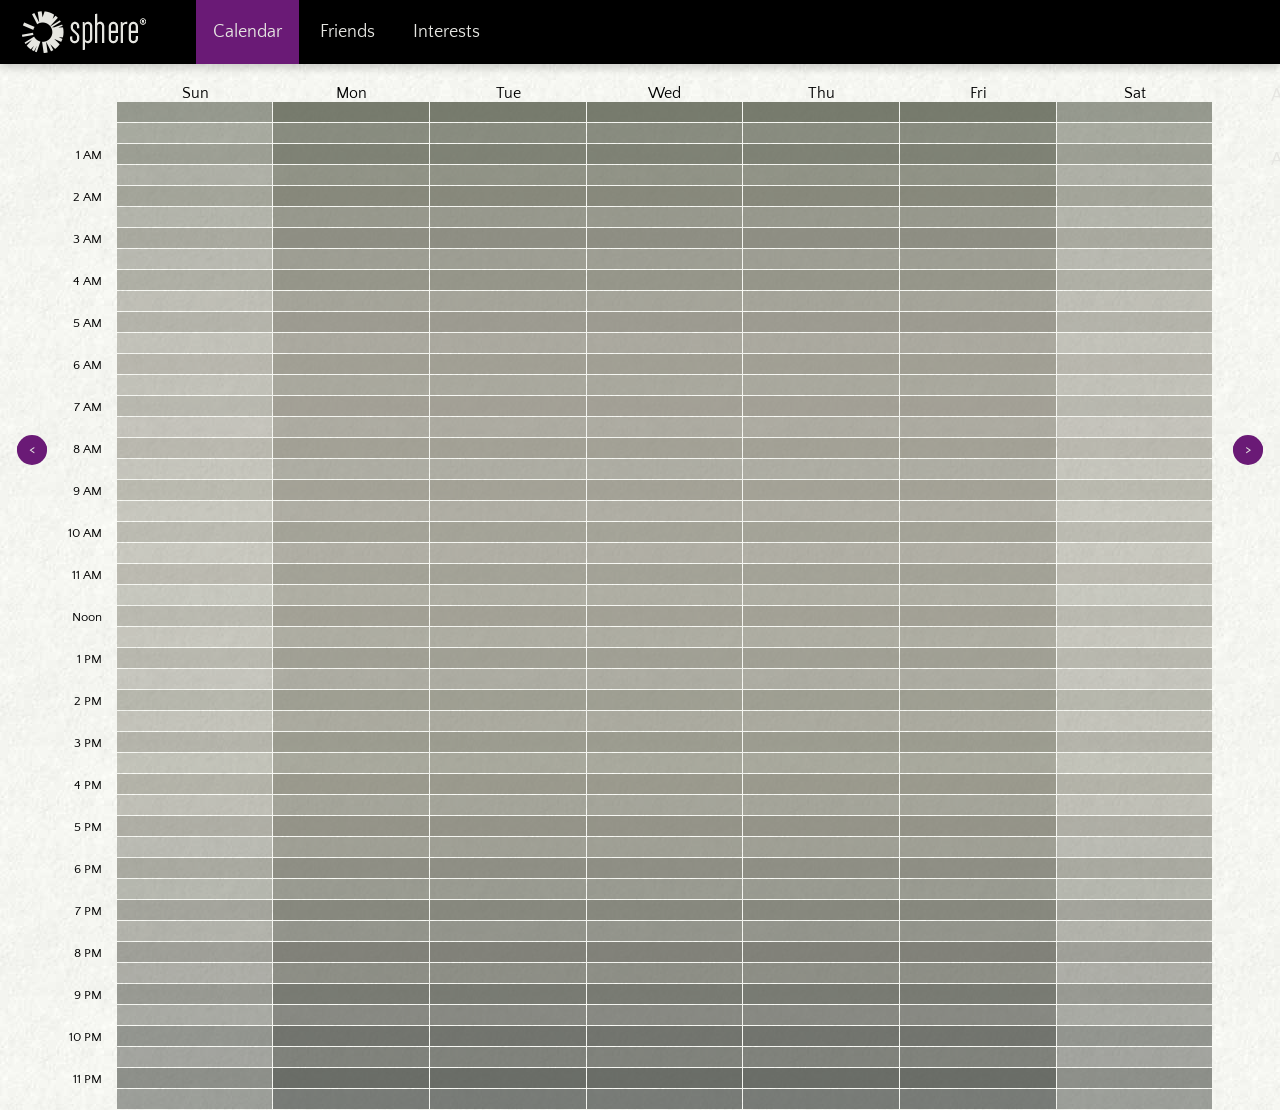
==== commit dd268dda: "burger" ====
--- a/index.html
+++ b/index.html
@@ -13,15 +13,22 @@
 	<body>
 		<header class="nav-height">
 			<h1 id="logo">Sphere</h1>
-			<nav id="top">
-				<label for="show-menu" class="show-menu">Show menu</label>
-				<input type="checkbox" id="show-menu" value="button">
-				<ul id="menu">
-					<li><a class="active" href="https://brian-x.github.io/sphererepo/#">Calendar</a></li>
-					<li><a href="https://www.sphere.ms/(friends)">Friends</a></li>
-					<li><a href="https://www.sphere.ms/(interests)">Interests</a></li>
-					<!-- <li class="show-menu2"><a href="https://www.sphere.ms/front-end-test#">Link only when DD menu</a></li> -->
-				</ul>
+			<nav id="top" role="navigation">
+				<div id="menuToggle">
+
+					<label for="show-menu" class="show-menu">Show menu</label>
+					<input type="checkbox" id="show-menu" value="button">
+
+					<span id="burger"></span>
+				    <span id="burger"></span>
+				    <span id="burger"></span>
+					<ul id="menu">
+						<li><a class="active" href="https://brian-x.github.io/sphererepo/#">Calendar</a></li>
+						<li><a href="https://www.sphere.ms/(friends)">Friends</a></li>
+						<li><a href="https://www.sphere.ms/(interests)">Interests</a></li>
+						<!-- <li class="show-menu2"><a href="https://www.sphere.ms/front-end-test#">Link only when DD menu</a></li> -->
+					</ul>
+				</div>
 			</nav>
 			<h1 id="logo2">Sphere</h1>
 			<div id="top-right">
--- a/life_files/screen.css
+++ b/life_files/screen.css
@@ -57,6 +57,10 @@
 		visibility: visible !important;
 	}
 
+	#burger {
+		visibility: visible !important;
+	}
+
 	#left, #right, .padding {
 		width: 7vw;
 		min-width: 40px;
@@ -80,6 +84,10 @@
 	}
 
 	#logo2 {
+		display: none !important;
+	}
+
+	#burger {
 		display: none !important;
 	}
 
@@ -178,6 +186,7 @@
 a {
 	text-decoration: none;
 	color: #6a1a76;
+	transition: color 0.3s ease;
 }
 
 a:hover {
@@ -450,7 +459,7 @@
 
 .show-menu {
 	display: block;
-	position: relative;
+	/*position: relative;*/
 	z-index: 1;
 	-webkit-user-select: none;
 	user-select: none;
@@ -531,14 +540,14 @@
  * Make this absolute positioned
  * at the top left of the screen
  */
-/*#menu
+#menu
 	{
 		position: absolute;
-		background: #ededed;
+		/*background: #ededed;*/
 		list-style-type: none;
 		-webkit-font-smoothing: antialiased;
 		transition: transform 0.5s cubic-bezier(0.77,0.2,0.05,1.0);
-	}*/
+	}
 
 
 /*
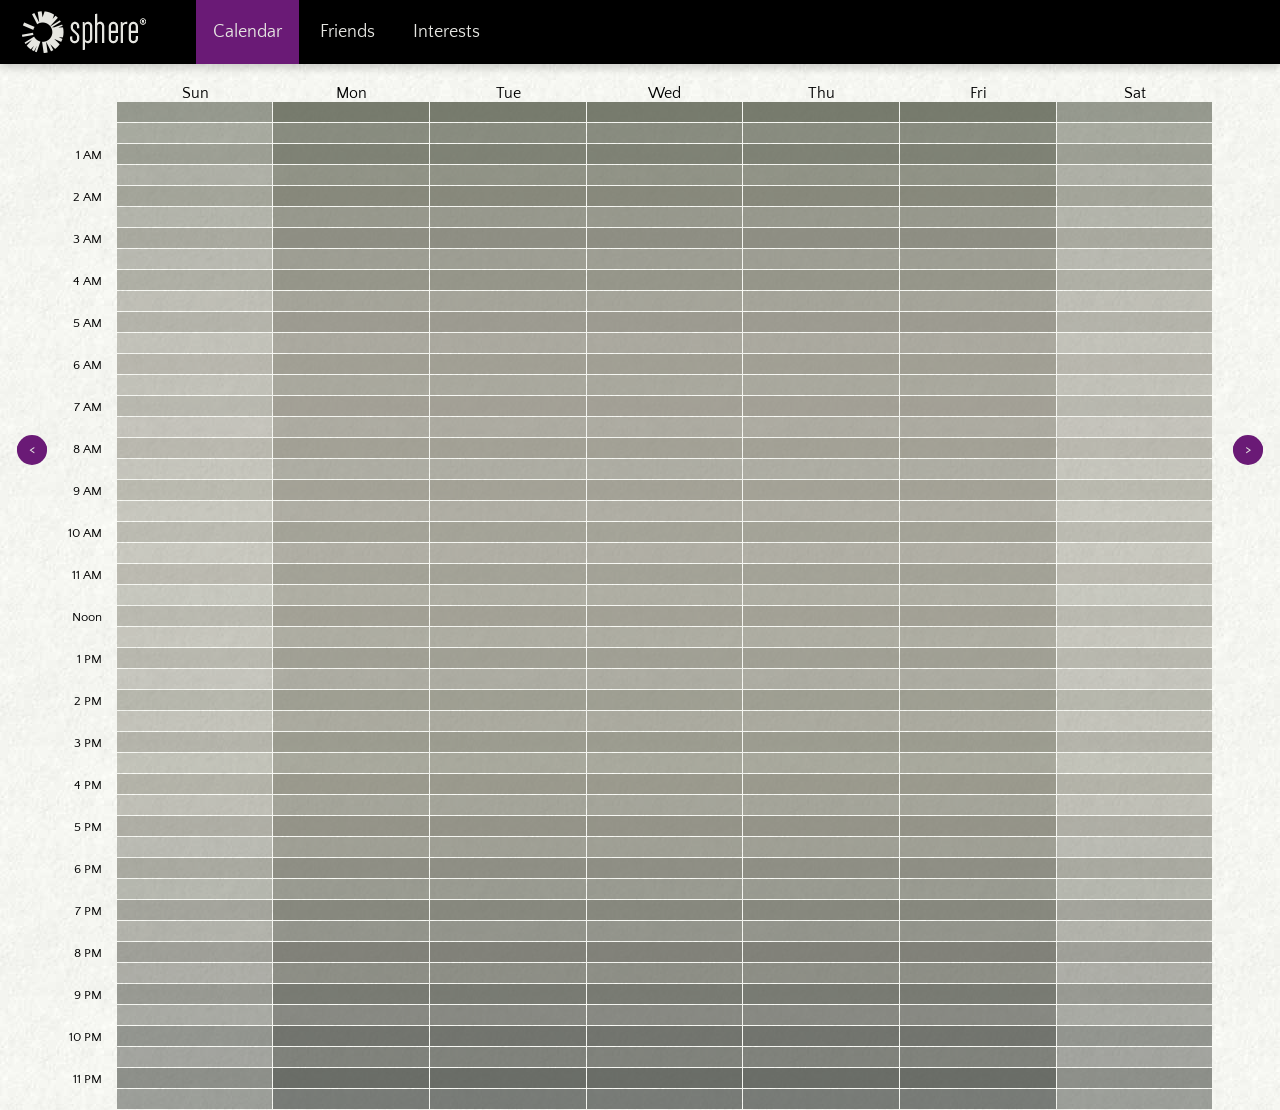
==== commit 242265eb: "burgerFixed" ====
--- a/index.html
+++ b/index.html
@@ -31,13 +31,13 @@
 				</div>
 			</nav>
 			<h1 id="logo2">Sphere</h1>
-			<div id="top-right">
+			<!-- <div id="top-right">
 				<ul id="menu">
 					<li><a href="#" onclick="setActiveStyleSheet('default'); return false;">default style</a></li>
 					<li><a href="#" onclick="setActiveStyleSheet('alternate 1'); return false;">alternate 1</a></li>
 					<li><a href="#" onclick="setActiveStyleSheet('alternate 2'); return false;">alternate 2</a></li>
 				</ul>
-			</div>
+			</div> -->
 		</header>
 		<div id="portrait">
 			<span class="vertical-align"></span><span>Please view in landscape mode.</span>
--- a/life_files/screen.css
+++ b/life_files/screen.css
@@ -59,6 +59,7 @@
 
 	#burger {
 		visibility: visible !important;
+		margin: auto;
 	}
 
 	#left, #right, .padding {
@@ -273,7 +274,7 @@
 	font-size: 0;
 	text-decoration: none;
 	cursor: pointer;
-	background: /*url(./images/arrow.png) no-repeat 15px 23px*/ #6a1a76;
+	/*background: *url(./images/arrow.png) no-repeat 15px 23px #6a1a76;*/
 	padding: 32px;
 } /* needs changing: shouldn't be space on the left */
 
@@ -457,7 +458,7 @@
 
 /*---------------hamburger menu---------------*/
 
-.show-menu {
+#menuToggle {
 	display: block;
 	/*position: relative;*/
 	z-index: 1;
@@ -465,7 +466,7 @@
 	user-select: none;
 }
 
-.show-menu input {
+#menuToggle input {
 	display: block;
 	width: 40px;
 	height: 32px;
@@ -481,17 +482,14 @@
 	-webkit-touch-callout: none;
 }
 
-/*
- * Just a quick hamburger
- */
-.show-menu span {
+#menuToggle span {
 	display: block;
 	width: 33px;
 	height: 4px;
 	margin-bottom: 5px;
 	position: relative;
 	  
-	background: #cdcdcd;
+	background: #e6e6e2;
 	border-radius: 3px;
 	  
 	z-index: 1;
@@ -499,63 +497,39 @@
 	transform-origin: 4px 0px;
 	  
 	transition: transform 0.5s cubic-bezier(0.77,0.2,0.05,1.0),
-	    background 0.5s cubic-bezier(0.77,0.2,0.05,1.0),
-	    opacity 0.55s ease;
-}
-
-.show-menu span:first-child {
+	background 0.5s cubic-bezier(0.77,0.2,0.05,1.0),
+	opacity 0.55s ease;
+}
+
+#menuToggle span:first-child {
 	transform-origin: 0% 0%;
 }
 
-.show-menu span:nth-last-child(2) {
+#menuToggle span:nth-last-child(2) {
 	transform-origin: 0% 100%;
 }
 
- 
- * Transform all the slices of hamburger
- * into a crossmark.
- 
-.show-menu input:checked ~ span {
+/* Transform all the slices of hamburger into a crossmark. */
+
+ /* top bar */
+#menuToggle input:checked ~ span {
 	opacity: 1;
 	transform: rotate(45deg) translate(-2px, -1px);
 	background: #232323;
 }
 
-/*
- * But let's hide the middle one.
- */
-.show-menu input:checked ~ span:nth-last-child(3) {
+/* middle bar */
+#menuToggle input:checked ~ span:nth-last-child(3) {
 	opacity: 0;
 	transform: rotate(0deg) scale(0.2, 0.2);
 }
 
-/*
- * Ohyeah and the last one should go the other direction
- */
-.show-menu input:checked ~ span:nth-last-child(2) {
-	transform: rotate(-45deg) translate(0, -1px);
-}
-
-/*
- * Make this absolute positioned
- * at the top left of the screen
- */
-#menu
-	{
-		position: absolute;
-		/*background: #ededed;*/
-		list-style-type: none;
-		-webkit-font-smoothing: antialiased;
-		transition: transform 0.5s cubic-bezier(0.77,0.2,0.05,1.0);
-	}
-
-
-/*
- * And let's slide it in from the left
- */
-.show-menu input:checked ~ ul {
-	transform: none;
-}
+/* bottom bar */
+#menuToggle input:checked ~ span:nth-last-child(2) {
+	transform: rotate(-45deg) translate(0px, -1px);
+}
+
+
 
 /*---------------table div colors--------------*/
 /*---------------weekday colors--------------*/
